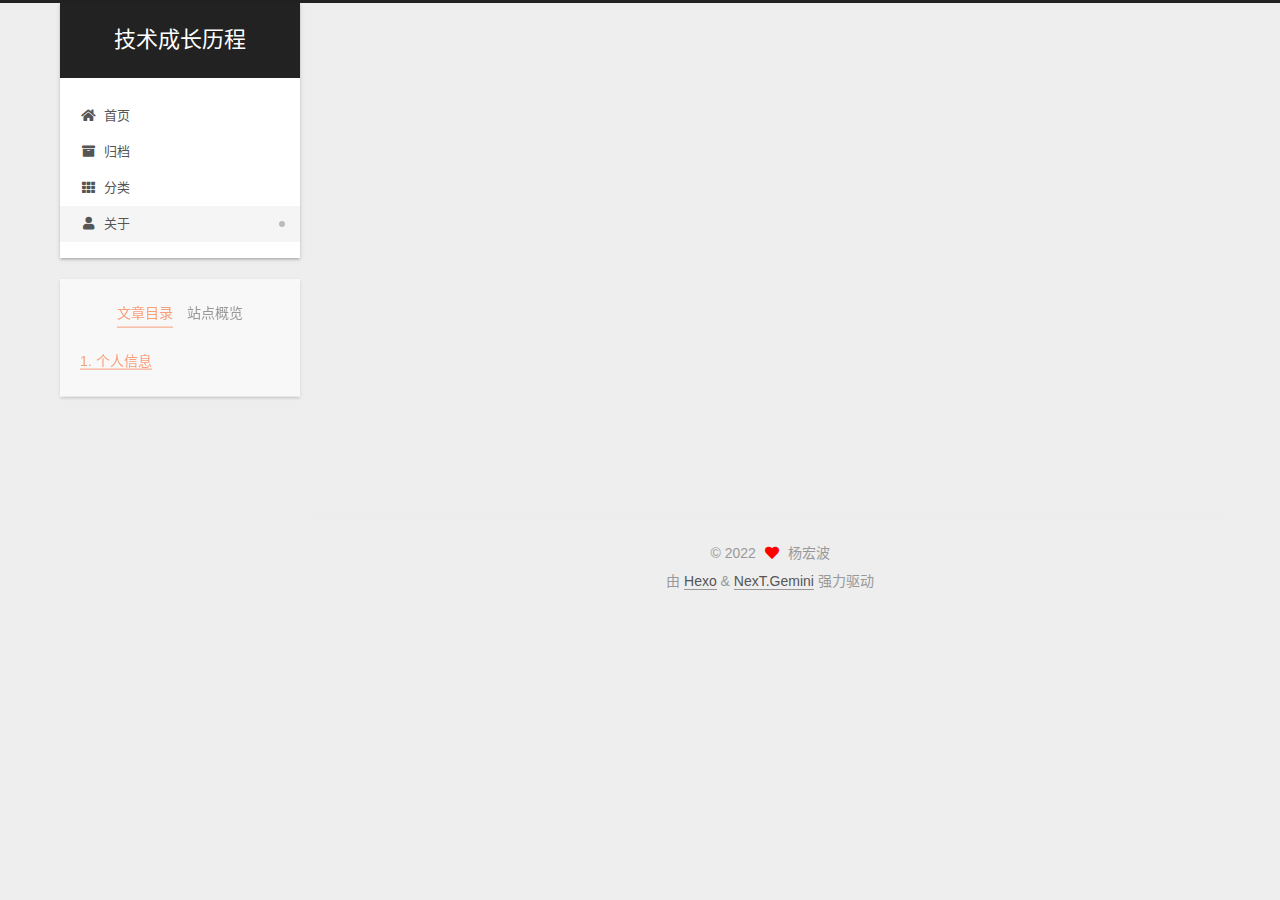
==== about/index.html @ 30bcf642 "Site updated: 2022-09-20 15:08:24" ====
<!DOCTYPE html>
<html lang="zh-CN">
<head>
  <meta charset="UTF-8">
<meta name="viewport" content="width=device-width, initial-scale=1, maximum-scale=2">
<meta name="theme-color" content="#222">
<meta name="generator" content="Hexo 6.3.0">
  <link rel="apple-touch-icon" sizes="180x180" href="/images/apple-touch-icon-next.png">
  <link rel="icon" type="image/png" sizes="32x32" href="/images/favicon-32x32-next.png">
  <link rel="icon" type="image/png" sizes="16x16" href="/images/favicon-16x16-next.png">
  <link rel="mask-icon" href="/images/logo.svg" color="#222">

<link rel="stylesheet" href="/css/main.css">


<link rel="stylesheet" href="/lib/font-awesome/css/all.min.css">

<script id="hexo-configurations">
    var NexT = window.NexT || {};
    var CONFIG = {"hostname":"example.com","root":"/","scheme":"Gemini","version":"7.8.0","exturl":false,"sidebar":{"position":"left","display":"post","padding":18,"offset":12,"onmobile":false},"copycode":{"enable":false,"show_result":false,"style":null},"back2top":{"enable":true,"sidebar":false,"scrollpercent":false},"bookmark":{"enable":false,"color":"#222","save":"auto"},"fancybox":false,"mediumzoom":false,"lazyload":false,"pangu":false,"comments":{"style":"tabs","active":null,"storage":true,"lazyload":false,"nav":null},"algolia":{"hits":{"per_page":10},"labels":{"input_placeholder":"Search for Posts","hits_empty":"We didn't find any results for the search: ${query}","hits_stats":"${hits} results found in ${time} ms"}},"localsearch":{"enable":false,"trigger":"auto","top_n_per_article":1,"unescape":false,"preload":false},"motion":{"enable":true,"async":false,"transition":{"post_block":"fadeIn","post_header":"slideDownIn","post_body":"slideDownIn","coll_header":"slideLeftIn","sidebar":"slideUpIn"}}};
  </script>

  <meta name="description" content="个人信息杨宏波（1992.06） 联系：13758160165（同微信） 教育经历  2011.9 - 2015.6 中原工学院 其他信息">
<meta property="og:type" content="website">
<meta property="og:title" content="About">
<meta property="og:url" content="http://example.com/about/index.html">
<meta property="og:site_name" content="技术成长历程">
<meta property="og:description" content="个人信息杨宏波（1992.06） 联系：13758160165（同微信） 教育经历  2011.9 - 2015.6 中原工学院 其他信息">
<meta property="og:locale" content="zh_CN">
<meta property="article:published_time" content="2022-09-19T12:37:22.000Z">
<meta property="article:modified_time" content="2022-09-20T06:52:25.326Z">
<meta property="article:author" content="杨宏波">
<meta name="twitter:card" content="summary">

<link rel="canonical" href="http://example.com/about/">


<script id="page-configurations">
  // https://hexo.io/docs/variables.html
  CONFIG.page = {
    sidebar: "",
    isHome : false,
    isPost : false,
    lang   : 'zh-CN'
  };
</script>

  <title>About | 技术成长历程
</title>
  






  <noscript>
  <style>
  .use-motion .brand,
  .use-motion .menu-item,
  .sidebar-inner,
  .use-motion .post-block,
  .use-motion .pagination,
  .use-motion .comments,
  .use-motion .post-header,
  .use-motion .post-body,
  .use-motion .collection-header { opacity: initial; }

  .use-motion .site-title,
  .use-motion .site-subtitle {
    opacity: initial;
    top: initial;
  }

  .use-motion .logo-line-before i { left: initial; }
  .use-motion .logo-line-after i { right: initial; }
  </style>
</noscript>

<link rel="alternate" href="/atom.xml" title="技术成长历程" type="application/atom+xml">
</head>

<body itemscope itemtype="http://schema.org/WebPage">
  <div class="container use-motion">
    <div class="headband"></div>

    <header class="header" itemscope itemtype="http://schema.org/WPHeader">
      <div class="header-inner"><div class="site-brand-container">
  <div class="site-nav-toggle">
    <div class="toggle" aria-label="切换导航栏">
      <span class="toggle-line toggle-line-first"></span>
      <span class="toggle-line toggle-line-middle"></span>
      <span class="toggle-line toggle-line-last"></span>
    </div>
  </div>

  <div class="site-meta">

    <a href="/" class="brand" rel="start">
      <span class="logo-line-before"><i></i></span>
      <h1 class="site-title">技术成长历程</h1>
      <span class="logo-line-after"><i></i></span>
    </a>
  </div>

  <div class="site-nav-right">
    <div class="toggle popup-trigger">
    </div>
  </div>
</div>




<nav class="site-nav">
  <ul id="menu" class="main-menu menu">
        <li class="menu-item menu-item-home">

    <a href="/" rel="section"><i class="fa fa-home fa-fw"></i>首页</a>

  </li>
        <li class="menu-item menu-item-archives">

    <a href="/archives/" rel="section"><i class="fa fa-archive fa-fw"></i>归档</a>

  </li>
        <li class="menu-item menu-item-categories">

    <a href="/categories/" rel="section"><i class="fa fa-th fa-fw"></i>分类</a>

  </li>
        <li class="menu-item menu-item-about">

    <a href="/about/" rel="section"><i class="fa fa-user fa-fw"></i>关于</a>

  </li>
  </ul>
</nav>




</div>
    </header>

    
  <div class="back-to-top">
    <i class="fa fa-arrow-up"></i>
    <span>0%</span>
  </div>


    <main class="main">
      <div class="main-inner">
        <div class="content-wrap">
          
  
  

          <div class="content page posts-expand">
            

    
    
    
    <div class="post-block" lang="zh-CN">
      <header class="post-header">

<h1 class="post-title" itemprop="name headline">About
</h1>

<div class="post-meta">
  

</div>

</header>

      
      
      
      <div class="post-body">
          <h4 id="个人信息"><a href="#个人信息" class="headerlink" title="个人信息"></a>个人信息</h4><p>杨宏波（1992.06）</p>
<p>联系：13758160165（同微信）</p>
<p>教育经历</p>
<ul>
<li><p>2011.9 - 2015.6 中原工学院</p>
<p>其他信息</p>
</li>
</ul>

      </div>
      
      
      
    </div>
    

    
    
    


          </div>
          

<script>
  window.addEventListener('tabs:register', () => {
    let { activeClass } = CONFIG.comments;
    if (CONFIG.comments.storage) {
      activeClass = localStorage.getItem('comments_active') || activeClass;
    }
    if (activeClass) {
      let activeTab = document.querySelector(`a[href="#comment-${activeClass}"]`);
      if (activeTab) {
        activeTab.click();
      }
    }
  });
  if (CONFIG.comments.storage) {
    window.addEventListener('tabs:click', event => {
      if (!event.target.matches('.tabs-comment .tab-content .tab-pane')) return;
      let commentClass = event.target.classList[1];
      localStorage.setItem('comments_active', commentClass);
    });
  }
</script>

        </div>
          
  
  <div class="toggle sidebar-toggle">
    <span class="toggle-line toggle-line-first"></span>
    <span class="toggle-line toggle-line-middle"></span>
    <span class="toggle-line toggle-line-last"></span>
  </div>

  <aside class="sidebar">
    <div class="sidebar-inner">

      <ul class="sidebar-nav motion-element">
        <li class="sidebar-nav-toc">
          文章目录
        </li>
        <li class="sidebar-nav-overview">
          站点概览
        </li>
      </ul>

      <!--noindex-->
      <div class="post-toc-wrap sidebar-panel">
          <div class="post-toc motion-element"><ol class="nav"><li class="nav-item nav-level-4"><a class="nav-link" href="#%E4%B8%AA%E4%BA%BA%E4%BF%A1%E6%81%AF"><span class="nav-number">1.</span> <span class="nav-text">个人信息</span></a></li></ol></div>
      </div>
      <!--/noindex-->

      <div class="site-overview-wrap sidebar-panel">
        <div class="site-author motion-element" itemprop="author" itemscope itemtype="http://schema.org/Person">
    <img class="site-author-image" itemprop="image" alt="杨宏波"
      src="/images/avatar.jpeg">
  <p class="site-author-name" itemprop="name">杨宏波</p>
  <div class="site-description" itemprop="description"></div>
</div>
<div class="site-state-wrap motion-element">
  <nav class="site-state">
      <div class="site-state-item site-state-posts">
          <a href="/archives/">
        
          <span class="site-state-item-count">2</span>
          <span class="site-state-item-name">日志</span>
        </a>
      </div>
      <div class="site-state-item site-state-categories">
            <a href="/categories/">
          
        <span class="site-state-item-count">2</span>
        <span class="site-state-item-name">分类</span></a>
      </div>
  </nav>
</div>



      </div>

    </div>
  </aside>
  <div id="sidebar-dimmer"></div>


      </div>
    </main>

    <footer class="footer">
      <div class="footer-inner">
        

        

<div class="copyright">
  
  &copy; 
  <span itemprop="copyrightYear">2022</span>
  <span class="with-love">
    <i class="fa fa-heart"></i>
  </span>
  <span class="author" itemprop="copyrightHolder">杨宏波</span>
</div>
  <div class="powered-by">由 <a href="https://hexo.io/" class="theme-link" rel="noopener" target="_blank">Hexo</a> & <a href="https://theme-next.org/" class="theme-link" rel="noopener" target="_blank">NexT.Gemini</a> 强力驱动
  </div>

        








      </div>
    </footer>
  </div>

  
  <script src="/lib/anime.min.js"></script>
  <script src="/lib/velocity/velocity.min.js"></script>
  <script src="/lib/velocity/velocity.ui.min.js"></script>

<script src="/js/utils.js"></script>

<script src="/js/motion.js"></script>


<script src="/js/schemes/pisces.js"></script>


<script src="/js/next-boot.js"></script>




  















  

  

</body>
</html>
---- css/main.css ----
:root {
  --body-bg-color: #eee;
  --content-bg-color: #fff;
  --card-bg-color: #f5f5f5;
  --text-color: #555;
  --blockquote-color: #666;
  --link-color: #555;
  --link-hover-color: #222;
  --brand-color: #fff;
  --brand-hover-color: #fff;
  --table-row-odd-bg-color: #f9f9f9;
  --table-row-hover-bg-color: #f5f5f5;
  --menu-item-bg-color: #f5f5f5;
  --btn-default-bg: #fff;
  --btn-default-color: #555;
  --btn-default-border-color: #555;
  --btn-default-hover-bg: #222;
  --btn-default-hover-color: #fff;
  --btn-default-hover-border-color: #222;
}
html {
  line-height: 1.15; /* 1 */
  -webkit-text-size-adjust: 100%; /* 2 */
}
body {
  margin: 0;
}
main {
  display: block;
}
h1 {
  font-size: 2em;
  margin: 0.67em 0;
}
hr {
  box-sizing: content-box; /* 1 */
  height: 0; /* 1 */
  overflow: visible; /* 2 */
}
pre {
  font-family: monospace, monospace; /* 1 */
  font-size: 1em; /* 2 */
}
a {
  background: transparent;
}
abbr[title] {
  border-bottom: none; /* 1 */
  text-decoration: underline; /* 2 */
  text-decoration: underline dotted; /* 2 */
}
b,
strong {
  font-weight: bolder;
}
code,
kbd,
samp {
  font-family: monospace, monospace; /* 1 */
  font-size: 1em; /* 2 */
}
small {
  font-size: 80%;
}
sub,
sup {
  font-size: 75%;
  line-height: 0;
  position: relative;
  vertical-align: baseline;
}
sub {
  bottom: -0.25em;
}
sup {
  top: -0.5em;
}
img {
  border-style: none;
}
button,
input,
optgroup,
select,
textarea {
  font-family: inherit; /* 1 */
  font-size: 100%; /* 1 */
  line-height: 1.15; /* 1 */
  margin: 0; /* 2 */
}
button,
input {
/* 1 */
  overflow: visible;
}
button,
select {
/* 1 */
  text-transform: none;
}
button,
[type='button'],
[type='reset'],
[type='submit'] {
  -webkit-appearance: button;
}
button::-moz-focus-inner,
[type='button']::-moz-focus-inner,
[type='reset']::-moz-focus-inner,
[type='submit']::-moz-focus-inner {
  border-style: none;
  padding: 0;
}
button:-moz-focusring,
[type='button']:-moz-focusring,
[type='reset']:-moz-focusring,
[type='submit']:-moz-focusring {
  outline: 1px dotted ButtonText;
}
fieldset {
  padding: 0.35em 0.75em 0.625em;
}
legend {
  box-sizing: border-box; /* 1 */
  color: inherit; /* 2 */
  display: table; /* 1 */
  max-width: 100%; /* 1 */
  padding: 0; /* 3 */
  white-space: normal; /* 1 */
}
progress {
  vertical-align: baseline;
}
textarea {
  overflow: auto;
}
[type='checkbox'],
[type='radio'] {
  box-sizing: border-box; /* 1 */
  padding: 0; /* 2 */
}
[type='number']::-webkit-inner-spin-button,
[type='number']::-webkit-outer-spin-button {
  height: auto;
}
[type='search'] {
  outline-offset: -2px; /* 2 */
  -webkit-appearance: textfield; /* 1 */
}
[type='search']::-webkit-search-decoration {
  -webkit-appearance: none;
}
::-webkit-file-upload-button {
  font: inherit; /* 2 */
  -webkit-appearance: button; /* 1 */
}
details {
  display: block;
}
summary {
  display: list-item;
}
template {
  display: none;
}
[hidden] {
  display: none;
}
::selection {
  background: #262a30;
  color: #eee;
}
html,
body {
  height: 100%;
}
body {
  background: var(--body-bg-color);
  color: var(--text-color);
  font-family: 'Lato', "PingFang SC", "Microsoft YaHei", sans-serif;
  font-size: 1em;
  line-height: 2;
}
@media (max-width: 991px) {
  body {
    padding-left: 0 !important;
    padding-right: 0 !important;
  }
}
h1,
h2,
h3,
h4,
h5,
h6 {
  font-family: 'Lato', "PingFang SC", "Microsoft YaHei", sans-serif;
  font-weight: bold;
  line-height: 1.5;
  margin: 20px 0 15px;
}
h1 {
  font-size: 1.5em;
}
h2 {
  font-size: 1.375em;
}
h3 {
  font-size: 1.25em;
}
h4 {
  font-size: 1.125em;
}
h5 {
  font-size: 1em;
}
h6 {
  font-size: 0.875em;
}
p {
  margin: 0 0 20px 0;
}
a,
span.exturl {
  border-bottom: 1px solid #999;
  color: var(--link-color);
  outline: 0;
  text-decoration: none;
  overflow-wrap: break-word;
  word-wrap: break-word;
  cursor: pointer;
}
a:hover,
span.exturl:hover {
  border-bottom-color: var(--link-hover-color);
  color: var(--link-hover-color);
}
iframe,
img,
video {
  display: block;
  margin-left: auto;
  margin-right: auto;
  max-width: 100%;
}
hr {
  background-image: repeating-linear-gradient(-45deg, #ddd, #ddd 4px, transparent 4px, transparent 8px);
  border: 0;
  height: 3px;
  margin: 40px 0;
}
blockquote {
  border-left: 4px solid #ddd;
  color: var(--blockquote-color);
  margin: 0;
  padding: 0 15px;
}
blockquote cite::before {
  content: '-';
  padding: 0 5px;
}
dt {
  font-weight: bold;
}
dd {
  margin: 0;
  padding: 0;
}
kbd {
  background-color: #f5f5f5;
  background-image: linear-gradient(#eee, #fff, #eee);
  border: 1px solid #ccc;
  border-radius: 0.2em;
  box-shadow: 0.1em 0.1em 0.2em rgba(0,0,0,0.1);
  color: #555;
  font-family: inherit;
  padding: 0.1em 0.3em;
  white-space: nowrap;
}
.table-container {
  overflow: auto;
}
table {
  border-collapse: collapse;
  border-spacing: 0;
  font-size: 0.875em;
  margin: 0 0 20px 0;
  width: 100%;
}
tbody tr:nth-of-type(odd) {
  background: var(--table-row-odd-bg-color);
}
tbody tr:hover {
  background: var(--table-row-hover-bg-color);
}
caption,
th,
td {
  font-weight: normal;
  padding: 8px;
  vertical-align: middle;
}
th,
td {
  border: 1px solid #ddd;
  border-bottom: 3px solid #ddd;
}
th {
  font-weight: 700;
  padding-bottom: 10px;
}
td {
  border-bottom-width: 1px;
}
.btn {
  background: var(--btn-default-bg);
  border: 2px solid var(--btn-default-border-color);
  border-radius: 2px;
  color: var(--btn-default-color);
  display: inline-block;
  font-size: 0.875em;
  line-height: 2;
  padding: 0 20px;
  text-decoration: none;
  transition-property: background-color;
  transition-delay: 0s;
  transition-duration: 0.2s;
  transition-timing-function: ease-in-out;
}
.btn:hover {
  background: var(--btn-default-hover-bg);
  border-color: var(--btn-default-hover-border-color);
  color: var(--btn-default-hover-color);
}
.btn + .btn {
  margin: 0 0 8px 8px;
}
.btn .fa-fw {
  text-align: left;
  width: 1.285714285714286em;
}
.toggle {
  line-height: 0;
}
.toggle .toggle-line {
  background: #fff;
  display: inline-block;
  height: 2px;
  left: 0;
  position: relative;
  top: 0;
  transition: all 0.4s;
  vertical-align: top;
  width: 100%;
}
.toggle .toggle-line:not(:first-child) {
  margin-top: 3px;
}
.toggle.toggle-arrow .toggle-line-first {
  left: 50%;
  top: 2px;
  transform: rotate(45deg);
  width: 50%;
}
.toggle.toggle-arrow .toggle-line-middle {
  left: 2px;
  width: 90%;
}
.toggle.toggle-arrow .toggle-line-last {
  left: 50%;
  top: -2px;
  transform: rotate(-45deg);
  width: 50%;
}
.toggle.toggle-close .toggle-line-first {
  transform: rotate(-45deg);
  top: 5px;
}
.toggle.toggle-close .toggle-line-middle {
  opacity: 0;
}
.toggle.toggle-close .toggle-line-last {
  transform: rotate(45deg);
  top: -5px;
}
.highlight,
pre {
  background: #f7f7f7;
  color: #4d4d4c;
  line-height: 1.6;
  margin: 0 auto 20px;
}
pre,
code {
  font-family: consolas, Menlo, monospace, "PingFang SC", "Microsoft YaHei";
}
code {
  background: #eee;
  border-radius: 3px;
  color: #555;
  padding: 2px 4px;
  overflow-wrap: break-word;
  word-wrap: break-word;
}
.highlight *::selection {
  background: #d6d6d6;
}
.highlight pre {
  border: 0;
  margin: 0;
  padding: 10px 0;
}
.highlight table {
  border: 0;
  margin: 0;
  width: auto;
}
.highlight td {
  border: 0;
  padding: 0;
}
.highlight figcaption {
  background: #eff2f3;
  color: #4d4d4c;
  display: flex;
  font-size: 0.875em;
  justify-content: space-between;
  line-height: 1.2;
  padding: 0.5em;
}
.highlight figcaption a {
  color: #4d4d4c;
}
.highlight figcaption a:hover {
  border-bottom-color: #4d4d4c;
}
.highlight .gutter {
  -moz-user-select: none;
  -ms-user-select: none;
  -webkit-user-select: none;
  user-select: none;
}
.highlight .gutter pre {
  background: #eff2f3;
  color: #869194;
  padding-left: 10px;
  padding-right: 10px;
  text-align: right;
}
.highlight .code pre {
  background: #f7f7f7;
  padding-left: 10px;
  width: 100%;
}
.gist table {
  width: auto;
}
.gist table td {
  border: 0;
}
pre {
  overflow: auto;
  padding: 10px;
}
pre code {
  background: none;
  color: #4d4d4c;
  font-size: 0.875em;
  padding: 0;
  text-shadow: none;
}
pre .deletion {
  background: #fdd;
}
pre .addition {
  background: #dfd;
}
pre .meta {
  color: #eab700;
  -moz-user-select: none;
  -ms-user-select: none;
  -webkit-user-select: none;
  user-select: none;
}
pre .comment {
  color: #8e908c;
}
pre .variable,
pre .attribute,
pre .tag,
pre .name,
pre .regexp,
pre .ruby .constant,
pre .xml .tag .title,
pre .xml .pi,
pre .xml .doctype,
pre .html .doctype,
pre .css .id,
pre .css .class,
pre .css .pseudo {
  color: #c82829;
}
pre .number,
pre .preprocessor,
pre .built_in,
pre .builtin-name,
pre .literal,
pre .params,
pre .constant,
pre .command {
  color: #f5871f;
}
pre .ruby .class .title,
pre .css .rules .attribute,
pre .string,
pre .symbol,
pre .value,
pre .inheritance,
pre .header,
pre .ruby .symbol,
pre .xml .cdata,
pre .special,
pre .formula {
  color: #718c00;
}
pre .title,
pre .css .hexcolor {
  color: #3e999f;
}
pre .function,
pre .python .decorator,
pre .python .title,
pre .ruby .function .title,
pre .ruby .title .keyword,
pre .perl .sub,
pre .javascript .title,
pre .coffeescript .title {
  color: #4271ae;
}
pre .keyword,
pre .javascript .function {
  color: #8959a8;
}
.blockquote-center {
  border-left: none;
  margin: 40px 0;
  padding: 0;
  position: relative;
  text-align: center;
}
.blockquote-center .fa {
  display: block;
  opacity: 0.6;
  position: absolute;
  width: 100%;
}
.blockquote-center .fa-quote-left {
  border-top: 1px solid #ccc;
  text-align: left;
  top: -20px;
}
.blockquote-center .fa-quote-right {
  border-bottom: 1px solid #ccc;
  text-align: right;
  bottom: -20px;
}
.blockquote-center p,
.blockquote-center div {
  text-align: center;
}
.post-body .group-picture img {
  margin: 0 auto;
  padding: 0 3px;
}
.group-picture-row {
  margin-bottom: 6px;
  overflow: hidden;
}
.group-picture-column {
  float: left;
  margin-bottom: 10px;
}
.post-body .label {
  color: #555;
  display: inline;
  padding: 0 2px;
}
.post-body .label.default {
  background: #f0f0f0;
}
.post-body .label.primary {
  background: #efe6f7;
}
.post-body .label.info {
  background: #e5f2f8;
}
.post-body .label.success {
  background: #e7f4e9;
}
.post-body .label.warning {
  background: #fcf6e1;
}
.post-body .label.danger {
  background: #fae8eb;
}
.post-body .tabs {
  margin-bottom: 20px;
}
.post-body .tabs,
.tabs-comment {
  display: block;
  padding-top: 10px;
  position: relative;
}
.post-body .tabs ul.nav-tabs,
.tabs-comment ul.nav-tabs {
  display: flex;
  flex-wrap: wrap;
  margin: 0;
  margin-bottom: -1px;
  padding: 0;
}
@media (max-width: 413px) {
  .post-body .tabs ul.nav-tabs,
  .tabs-comment ul.nav-tabs {
    display: block;
    margin-bottom: 5px;
  }
}
.post-body .tabs ul.nav-tabs li.tab,
.tabs-comment ul.nav-tabs li.tab {
  border-bottom: 1px solid #ddd;
  border-left: 1px solid transparent;
  border-right: 1px solid transparent;
  border-top: 3px solid transparent;
  flex-grow: 1;
  list-style-type: none;
  border-radius: 0 0 0 0;
}
@media (max-width: 413px) {
  .post-body .tabs ul.nav-tabs li.tab,
  .tabs-comment ul.nav-tabs li.tab {
    border-bottom: 1px solid transparent;
    border-left: 3px solid transparent;
    border-right: 1px solid transparent;
    border-top: 1px solid transparent;
  }
}
@media (max-width: 413px) {
  .post-body .tabs ul.nav-tabs li.tab,
  .tabs-comment ul.nav-tabs li.tab {
    border-radius: 0;
  }
}
.post-body .tabs ul.nav-tabs li.tab a,
.tabs-comment ul.nav-tabs li.tab a {
  border-bottom: initial;
  display: block;
  line-height: 1.8;
  outline: 0;
  padding: 0.25em 0.75em;
  text-align: center;
  transition-delay: 0s;
  transition-duration: 0.2s;
  transition-timing-function: ease-out;
}
.post-body .tabs ul.nav-tabs li.tab a i,
.tabs-comment ul.nav-tabs li.tab a i {
  width: 1.285714285714286em;
}
.post-body .tabs ul.nav-tabs li.tab.active,
.tabs-comment ul.nav-tabs li.tab.active {
  border-bottom: 1px solid transparent;
  border-left: 1px solid #ddd;
  border-right: 1px solid #ddd;
  border-top: 3px solid #fc6423;
}
@media (max-width: 413px) {
  .post-body .tabs ul.nav-tabs li.tab.active,
  .tabs-comment ul.nav-tabs li.tab.active {
    border-bottom: 1px solid #ddd;
    border-left: 3px solid #fc6423;
    border-right: 1px solid #ddd;
    border-top: 1px solid #ddd;
  }
}
.post-body .tabs ul.nav-tabs li.tab.active a,
.tabs-comment ul.nav-tabs li.tab.active a {
  color: var(--link-color);
  cursor: default;
}
.post-body .tabs .tab-content .tab-pane,
.tabs-comment .tab-content .tab-pane {
  border: 1px solid #ddd;
  border-top: 0;
  padding: 20px 20px 0 20px;
  border-radius: 0;
}
.post-body .tabs .tab-content .tab-pane:not(.active),
.tabs-comment .tab-content .tab-pane:not(.active) {
  display: none;
}
.post-body .tabs .tab-content .tab-pane.active,
.tabs-comment .tab-content .tab-pane.active {
  display: block;
}
.post-body .tabs .tab-content .tab-pane.active:nth-of-type(1),
.tabs-comment .tab-content .tab-pane.active:nth-of-type(1) {
  border-radius: 0 0 0 0;
}
@media (max-width: 413px) {
  .post-body .tabs .tab-content .tab-pane.active:nth-of-type(1),
  .tabs-comment .tab-content .tab-pane.active:nth-of-type(1) {
    border-radius: 0;
  }
}
.post-body .note {
  border-radius: 3px;
  margin-bottom: 20px;
  padding: 1em;
  position: relative;
  border: 1px solid #eee;
  border-left-width: 5px;
}
.post-body .note h2,
.post-body .note h3,
.post-body .note h4,
.post-body .note h5,
.post-body .note h6 {
  margin-top: 0;
  border-bottom: initial;
  margin-bottom: 0;
  padding-top: 0;
}
.post-body .note p:first-child,
.post-body .note ul:first-child,
.post-body .note ol:first-child,
.post-body .note table:first-child,
.post-body .note pre:first-child,
.post-body .note blockquote:first-child,
.post-body .note img:first-child {
  margin-top: 0;
}
.post-body .note p:last-child,
.post-body .note ul:last-child,
.post-body .note ol:last-child,
.post-body .note table:last-child,
.post-body .note pre:last-child,
.post-body .note blockquote:last-child,
.post-body .note img:last-child {
  margin-bottom: 0;
}
.post-body .note.default {
  border-left-color: #777;
}
.post-body .note.default h2,
.post-body .note.default h3,
.post-body .note.default h4,
.post-body .note.default h5,
.post-body .note.default h6 {
  color: #777;
}
.post-body .note.primary {
  border-left-color: #6f42c1;
}
.post-body .note.primary h2,
.post-body .note.primary h3,
.post-body .note.primary h4,
.post-body .note.primary h5,
.post-body .note.primary h6 {
  color: #6f42c1;
}
.post-body .note.info {
  border-left-color: #428bca;
}
.post-body .note.info h2,
.post-body .note.info h3,
.post-body .note.info h4,
.post-body .note.info h5,
.post-body .note.info h6 {
  color: #428bca;
}
.post-body .note.success {
  border-left-color: #5cb85c;
}
.post-body .note.success h2,
.post-body .note.success h3,
.post-body .note.success h4,
.post-body .note.success h5,
.post-body .note.success h6 {
  color: #5cb85c;
}
.post-body .note.warning {
  border-left-color: #f0ad4e;
}
.post-body .note.warning h2,
.post-body .note.warning h3,
.post-body .note.warning h4,
.post-body .note.warning h5,
.post-body .note.warning h6 {
  color: #f0ad4e;
}
.post-body .note.danger {
  border-left-color: #d9534f;
}
.post-body .note.danger h2,
.post-body .note.danger h3,
.post-body .note.danger h4,
.post-body .note.danger h5,
.post-body .note.danger h6 {
  color: #d9534f;
}
.pagination .prev,
.pagination .next,
.pagination .page-number,
.pagination .space {
  display: inline-block;
  margin: 0 10px;
  padding: 0 11px;
  position: relative;
  top: -1px;
}
@media (max-width: 767px) {
  .pagination .prev,
  .pagination .next,
  .pagination .page-number,
  .pagination .space {
    margin: 0 5px;
  }
}
.pagination {
  border-top: 1px solid #eee;
  margin: 120px 0 0;
  text-align: center;
}
.pagination .prev,
.pagination .next,
.pagination .page-number {
  border-bottom: 0;
  border-top: 1px solid #eee;
  transition-property: border-color;
  transition-delay: 0s;
  transition-duration: 0.2s;
  transition-timing-function: ease-in-out;
}
.pagination .prev:hover,
.pagination .next:hover,
.pagination .page-number:hover {
  border-top-color: #222;
}
.pagination .space {
  margin: 0;
  padding: 0;
}
.pagination .prev {
  margin-left: 0;
}
.pagination .next {
  margin-right: 0;
}
.pagination .page-number.current {
  background: #ccc;
  border-top-color: #ccc;
  color: #fff;
}
@media (max-width: 767px) {
  .pagination {
    border-top: none;
  }
  .pagination .prev,
  .pagination .next,
  .pagination .page-number {
    border-bottom: 1px solid #eee;
    border-top: 0;
    margin-bottom: 10px;
    padding: 0 10px;
  }
  .pagination .prev:hover,
  .pagination .next:hover,
  .pagination .page-number:hover {
    border-bottom-color: #222;
  }
}
.comments {
  margin-top: 60px;
  overflow: hidden;
}
.comment-button-group {
  display: flex;
  flex-wrap: wrap-reverse;
  justify-content: center;
  margin: 1em 0;
}
.comment-button-group .comment-button {
  margin: 0.1em 0.2em;
}
.comment-button-group .comment-button.active {
  background: var(--btn-default-hover-bg);
  border-color: var(--btn-default-hover-border-color);
  color: var(--btn-default-hover-color);
}
.comment-position {
  display: none;
}
.comment-position.active {
  display: block;
}
.tabs-comment {
  background: var(--content-bg-color);
  margin-top: 4em;
  padding-top: 0;
}
.tabs-comment .comments {
  border: 0;
  box-shadow: none;
  margin-top: 0;
  padding-top: 0;
}
.container {
  min-height: 100%;
  position: relative;
}
.main-inner {
  margin: 0 auto;
  width: calc(100% - 20px);
}
@media (min-width: 1200px) {
  .main-inner {
    width: 1160px;
  }
}
@media (min-width: 1600px) {
  .main-inner {
    width: 73%;
  }
}
@media (max-width: 767px) {
  .content-wrap {
    padding: 0 20px;
  }
}
.header {
  background: transparent;
}
.header-inner {
  margin: 0 auto;
  width: calc(100% - 20px);
}
@media (min-width: 1200px) {
  .header-inner {
    width: 1160px;
  }
}
@media (min-width: 1600px) {
  .header-inner {
    width: 73%;
  }
}
.site-brand-container {
  display: flex;
  flex-shrink: 0;
  padding: 0 10px;
}
.headband {
  background: #222;
  height: 3px;
}
.site-meta {
  flex-grow: 1;
  text-align: center;
}
@media (max-width: 767px) {
  .site-meta {
    text-align: center;
  }
}
.brand {
  border-bottom: none;
  color: var(--brand-color);
  display: inline-block;
  line-height: 1.375em;
  padding: 0 40px;
  position: relative;
}
.brand:hover {
  color: var(--brand-hover-color);
}
.site-title {
  font-family: 'Lato', "PingFang SC", "Microsoft YaHei", sans-serif;
  font-size: 1.375em;
  font-weight: normal;
  margin: 0;
}
.site-subtitle {
  color: #ddd;
  font-size: 0.8125em;
  margin: 10px 0;
}
.use-motion .brand {
  opacity: 0;
}
.use-motion .site-title,
.use-motion .site-subtitle,
.use-motion .custom-logo-image {
  opacity: 0;
  position: relative;
  top: -10px;
}
.site-nav-toggle,
.site-nav-right {
  display: none;
}
@media (max-width: 767px) {
  .site-nav-toggle,
  .site-nav-right {
    display: flex;
    flex-direction: column;
    justify-content: center;
  }
}
.site-nav-toggle .toggle,
.site-nav-right .toggle {
  color: var(--text-color);
  padding: 10px;
  width: 22px;
}
.site-nav-toggle .toggle .toggle-line,
.site-nav-right .toggle .toggle-line {
  background: var(--text-color);
  border-radius: 1px;
}
.site-nav {
  display: block;
}
@media (max-width: 767px) {
  .site-nav {
    clear: both;
    display: none;
  }
}
.site-nav.site-nav-on {
  display: block;
}
.menu {
  margin-top: 20px;
  padding-left: 0;
  text-align: center;
}
.menu-item {
  display: inline-block;
  list-style: none;
  margin: 0 10px;
}
@media (max-width: 767px) {
  .menu-item {
    display: block;
    margin-top: 10px;
  }
  .menu-item.menu-item-search {
    display: none;
  }
}
.menu-item a,
.menu-item span.exturl {
  border-bottom: 0;
  display: block;
  font-size: 0.8125em;
  transition-property: border-color;
  transition-delay: 0s;
  transition-duration: 0.2s;
  transition-timing-function: ease-in-out;
}
@media (hover: none) {
  .menu-item a:hover,
  .menu-item span.exturl:hover {
    border-bottom-color: transparent !important;
  }
}
.menu-item .fa,
.menu-item .fab,
.menu-item .far,
.menu-item .fas {
  margin-right: 8px;
}
.menu-item .badge {
  display: inline-block;
  font-weight: bold;
  line-height: 1;
  margin-left: 0.35em;
  margin-top: 0.35em;
  text-align: center;
  white-space: nowrap;
}
@media (max-width: 767px) {
  .menu-item .badge {
    float: right;
    margin-left: 0;
  }
}
.menu-item-active a,
.menu .menu-item a:hover,
.menu .menu-item span.exturl:hover {
  background: var(--menu-item-bg-color);
}
.use-motion .menu-item {
  opacity: 0;
}
.sidebar {
  background: #222;
  bottom: 0;
  box-shadow: inset 0 2px 6px #000;
  position: fixed;
  top: 0;
}
@media (max-width: 991px) {
  .sidebar {
    display: none;
  }
}
.sidebar-inner {
  color: #999;
  padding: 18px 10px;
  text-align: center;
}
.cc-license {
  margin-top: 10px;
  text-align: center;
}
.cc-license .cc-opacity {
  border-bottom: none;
  opacity: 0.7;
}
.cc-license .cc-opacity:hover {
  opacity: 0.9;
}
.cc-license img {
  display: inline-block;
}
.site-author-image {
  border: 1px solid #eee;
  display: block;
  margin: 0 auto;
  max-width: 120px;
  padding: 2px;
}
.site-author-name {
  color: var(--text-color);
  font-weight: 600;
  margin: 0;
  text-align: center;
}
.site-description {
  color: #999;
  font-size: 0.8125em;
  margin-top: 0;
  text-align: center;
}
.links-of-author {
  margin-top: 15px;
}
.links-of-author a,
.links-of-author span.exturl {
  border-bottom-color: #555;
  display: inline-block;
  font-size: 0.8125em;
  margin-bottom: 10px;
  margin-right: 10px;
  vertical-align: middle;
}
.links-of-author a::before,
.links-of-author span.exturl::before {
  background: #4e0eff;
  border-radius: 50%;
  content: ' ';
  display: inline-block;
  height: 4px;
  margin-right: 3px;
  vertical-align: middle;
  width: 4px;
}
.sidebar-button {
  margin-top: 15px;
}
.sidebar-button a {
  border: 1px solid #fc6423;
  border-radius: 4px;
  color: #fc6423;
  display: inline-block;
  padding: 0 15px;
}
.sidebar-button a .fa,
.sidebar-button a .fab,
.sidebar-button a .far,
.sidebar-button a .fas {
  margin-right: 5px;
}
.sidebar-button a:hover {
  background: #fc6423;
  border: 1px solid #fc6423;
  color: #fff;
}
.sidebar-button a:hover .fa,
.sidebar-button a:hover .fab,
.sidebar-button a:hover .far,
.sidebar-button a:hover .fas {
  color: #fff;
}
.links-of-blogroll {
  font-size: 0.8125em;
  margin-top: 10px;
}
.links-of-blogroll-title {
  font-size: 0.875em;
  font-weight: 600;
  margin-top: 0;
}
.links-of-blogroll-list {
  list-style: none;
  margin: 0;
  padding: 0;
}
#sidebar-dimmer {
  display: none;
}
@media (max-width: 767px) {
  #sidebar-dimmer {
    background: #000;
    display: block;
    height: 100%;
    left: 100%;
    opacity: 0;
    position: fixed;
    top: 0;
    width: 100%;
    z-index: 1100;
  }
  .sidebar-active + #sidebar-dimmer {
    opacity: 0.7;
    transform: translateX(-100%);
    transition: opacity 0.5s;
  }
}
.sidebar-nav {
  margin: 0;
  padding-bottom: 20px;
  padding-left: 0;
}
.sidebar-nav li {
  border-bottom: 1px solid transparent;
  color: var(--text-color);
  cursor: pointer;
  display: inline-block;
  font-size: 0.875em;
}
.sidebar-nav li.sidebar-nav-overview {
  margin-left: 10px;
}
.sidebar-nav li:hover {
  color: #fc6423;
}
.sidebar-nav .sidebar-nav-active {
  border-bottom-color: #fc6423;
  color: #fc6423;
}
.sidebar-nav .sidebar-nav-active:hover {
  color: #fc6423;
}
.sidebar-panel {
  display: none;
  overflow-x: hidden;
  overflow-y: auto;
}
.sidebar-panel-active {
  display: block;
}
.sidebar-toggle {
  background: #222;
  bottom: 45px;
  cursor: pointer;
  height: 14px;
  left: 30px;
  padding: 5px;
  position: fixed;
  width: 14px;
  z-index: 1300;
}
@media (max-width: 991px) {
  .sidebar-toggle {
    left: 20px;
    opacity: 0.8;
    display: none;
  }
}
.sidebar-toggle:hover .toggle-line {
  background: #fc6423;
}
.post-toc {
  font-size: 0.875em;
}
.post-toc ol {
  list-style: none;
  margin: 0;
  padding: 0 2px 5px 10px;
  text-align: left;
}
.post-toc ol > ol {
  padding-left: 0;
}
.post-toc ol a {
  transition-property: all;
  transition-delay: 0s;
  transition-duration: 0.2s;
  transition-timing-function: ease-in-out;
}
.post-toc .nav-item {
  line-height: 1.8;
  overflow: hidden;
  text-overflow: ellipsis;
  white-space: nowrap;
}
.post-toc .nav .nav-child {
  display: none;
}
.post-toc .nav .active > .nav-child {
  display: block;
}
.post-toc .nav .active-current > .nav-child {
  display: block;
}
.post-toc .nav .active-current > .nav-child > .nav-item {
  display: block;
}
.post-toc .nav .active > a {
  border-bottom-color: #fc6423;
  color: #fc6423;
}
.post-toc .nav .active-current > a {
  color: #fc6423;
}
.post-toc .nav .active-current > a:hover {
  color: #fc6423;
}
.site-state {
  display: flex;
  justify-content: center;
  line-height: 1.4;
  margin-top: 10px;
  overflow: hidden;
  text-align: center;
  white-space: nowrap;
}
.site-state-item {
  padding: 0 15px;
}
.site-state-item:not(:first-child) {
  border-left: 1px solid #eee;
}
.site-state-item a {
  border-bottom: none;
}
.site-state-item-count {
  display: block;
  font-size: 1em;
  font-weight: 600;
  text-align: center;
}
.site-state-item-name {
  color: #999;
  font-size: 0.8125em;
}
.footer {
  color: #999;
  font-size: 0.875em;
  padding: 20px 0;
}
.footer.footer-fixed {
  bottom: 0;
  left: 0;
  position: absolute;
  right: 0;
}
.footer-inner {
  box-sizing: border-box;
  margin: 0 auto;
  text-align: center;
  width: calc(100% - 20px);
}
@media (min-width: 1200px) {
  .footer-inner {
    width: 1160px;
  }
}
@media (min-width: 1600px) {
  .footer-inner {
    width: 73%;
  }
}
.languages {
  display: inline-block;
  font-size: 1.125em;
  position: relative;
}
.languages .lang-select-label span {
  margin: 0 0.5em;
}
.languages .lang-select {
  height: 100%;
  left: 0;
  opacity: 0;
  position: absolute;
  top: 0;
  width: 100%;
}
.with-love {
  color: #ff0000;
  display: inline-block;
  margin: 0 5px;
}
.powered-by,
.theme-info {
  display: inline-block;
}
@-moz-keyframes iconAnimate {
  0%, 100% {
    transform: scale(1);
  }
  10%, 30% {
    transform: scale(0.9);
  }
  20%, 40%, 60%, 80% {
    transform: scale(1.1);
  }
  50%, 70% {
    transform: scale(1.1);
  }
}
@-webkit-keyframes iconAnimate {
  0%, 100% {
    transform: scale(1);
  }
  10%, 30% {
    transform: scale(0.9);
  }
  20%, 40%, 60%, 80% {
    transform: scale(1.1);
  }
  50%, 70% {
    transform: scale(1.1);
  }
}
@-o-keyframes iconAnimate {
  0%, 100% {
    transform: scale(1);
  }
  10%, 30% {
    transform: scale(0.9);
  }
  20%, 40%, 60%, 80% {
    transform: scale(1.1);
  }
  50%, 70% {
    transform: scale(1.1);
  }
}
@keyframes iconAnimate {
  0%, 100% {
    transform: scale(1);
  }
  10%, 30% {
    transform: scale(0.9);
  }
  20%, 40%, 60%, 80% {
    transform: scale(1.1);
  }
  50%, 70% {
    transform: scale(1.1);
  }
}
.back-to-top {
  font-size: 12px;
  text-align: center;
  transition-delay: 0s;
  transition-duration: 0.2s;
  transition-timing-function: ease-in-out;
}
.back-to-top {
  background: #222;
  bottom: -100px;
  box-sizing: border-box;
  color: #fff;
  cursor: pointer;
  left: 30px;
  opacity: 0.6;
  padding: 0 6px;
  position: fixed;
  transition-property: bottom;
  z-index: 1300;
  width: 24px;
}
.back-to-top span {
  display: none;
}
.back-to-top:hover {
  color: #fc6423;
}
.back-to-top.back-to-top-on {
  bottom: 30px;
}
@media (max-width: 991px) {
  .back-to-top {
    left: 20px;
    opacity: 0.8;
  }
}
.post-body {
  font-family: 'Lato', "PingFang SC", "Microsoft YaHei", sans-serif;
  overflow-wrap: break-word;
  word-wrap: break-word;
}
@media (min-width: 1200px) {
  .post-body {
    font-size: 1.125em;
  }
}
.post-body .exturl .fa {
  font-size: 0.875em;
  margin-left: 4px;
}
.post-body .image-caption,
.post-body .figure .caption {
  color: #999;
  font-size: 0.875em;
  font-weight: bold;
  line-height: 1;
  margin: -20px auto 15px;
  text-align: center;
}
.post-sticky-flag {
  display: inline-block;
  transform: rotate(30deg);
}
.post-button {
  margin-top: 40px;
  text-align: center;
}
.use-motion .post-block,
.use-motion .pagination,
.use-motion .comments {
  opacity: 0;
}
.use-motion .post-header {
  opacity: 0;
}
.use-motion .post-body {
  opacity: 0;
}
.use-motion .collection-header {
  opacity: 0;
}
.posts-collapse {
  margin-left: 35px;
  position: relative;
}
@media (max-width: 767px) {
  .posts-collapse {
    margin-left: 0px;
    margin-right: 0px;
  }
}
.posts-collapse .collection-title {
  font-size: 1.125em;
  position: relative;
}
.posts-collapse .collection-title::before {
  background: #999;
  border: 1px solid #fff;
  border-radius: 50%;
  content: ' ';
  height: 10px;
  left: 0;
  margin-left: -6px;
  margin-top: -4px;
  position: absolute;
  top: 50%;
  width: 10px;
}
.posts-collapse .collection-year {
  font-size: 1.5em;
  font-weight: bold;
  margin: 60px 0;
  position: relative;
}
.posts-collapse .collection-year::before {
  background: #bbb;
  border-radius: 50%;
  content: ' ';
  height: 8px;
  left: 0;
  margin-left: -4px;
  margin-top: -4px;
  position: absolute;
  top: 50%;
  width: 8px;
}
.posts-collapse .collection-header {
  display: block;
  margin: 0 0 0 20px;
}
.posts-collapse .collection-header small {
  color: #bbb;
  margin-left: 5px;
}
.posts-collapse .post-header {
  border-bottom: 1px dashed #ccc;
  margin: 30px 0;
  padding-left: 15px;
  position: relative;
  transition-property: border;
  transition-delay: 0s;
  transition-duration: 0.2s;
  transition-timing-function: ease-in-out;
}
.posts-collapse .post-header::before {
  background: #bbb;
  border: 1px solid #fff;
  border-radius: 50%;
  content: ' ';
  height: 6px;
  left: 0;
  margin-left: -4px;
  position: absolute;
  top: 0.75em;
  transition-property: background;
  width: 6px;
  transition-delay: 0s;
  transition-duration: 0.2s;
  transition-timing-function: ease-in-out;
}
.posts-collapse .post-header:hover {
  border-bottom-color: #666;
}
.posts-collapse .post-header:hover::before {
  background: #222;
}
.posts-collapse .post-meta {
  display: inline;
  font-size: 0.75em;
  margin-right: 10px;
}
.posts-collapse .post-title {
  display: inline;
}
.posts-collapse .post-title a,
.posts-collapse .post-title span.exturl {
  border-bottom: none;
  color: var(--link-color);
}
.posts-collapse .post-title .fa-external-link-alt {
  font-size: 0.875em;
  margin-left: 5px;
}
.posts-collapse::before {
  background: #f5f5f5;
  content: ' ';
  height: 100%;
  left: 0;
  margin-left: -2px;
  position: absolute;
  top: 1.25em;
  width: 4px;
}
.post-eof {
  background: #ccc;
  height: 1px;
  margin: 80px auto 60px;
  text-align: center;
  width: 8%;
}
.post-block:last-of-type .post-eof {
  display: none;
}
.content {
  padding-top: 40px;
}
@media (min-width: 992px) {
  .post-body {
    text-align: justify;
  }
}
@media (max-width: 991px) {
  .post-body {
    text-align: justify;
  }
}
.post-body h1,
.post-body h2,
.post-body h3,
.post-body h4,
.post-body h5,
.post-body h6 {
  padding-top: 10px;
}
.post-body h1 .header-anchor,
.post-body h2 .header-anchor,
.post-body h3 .header-anchor,
.post-body h4 .header-anchor,
.post-body h5 .header-anchor,
.post-body h6 .header-anchor {
  border-bottom-style: none;
  color: #ccc;
  float: right;
  margin-left: 10px;
  visibility: hidden;
}
.post-body h1 .header-anchor:hover,
.post-body h2 .header-anchor:hover,
.post-body h3 .header-anchor:hover,
.post-body h4 .header-anchor:hover,
.post-body h5 .header-anchor:hover,
.post-body h6 .header-anchor:hover {
  color: inherit;
}
.post-body h1:hover .header-anchor,
.post-body h2:hover .header-anchor,
.post-body h3:hover .header-anchor,
.post-body h4:hover .header-anchor,
.post-body h5:hover .header-anchor,
.post-body h6:hover .header-anchor {
  visibility: visible;
}
.post-body iframe,
.post-body img,
.post-body video {
  margin-bottom: 20px;
}
.post-body .video-container {
  height: 0;
  margin-bottom: 20px;
  overflow: hidden;
  padding-top: 75%;
  position: relative;
  width: 100%;
}
.post-body .video-container iframe,
.post-body .video-container object,
.post-body .video-container embed {
  height: 100%;
  left: 0;
  margin: 0;
  position: absolute;
  top: 0;
  width: 100%;
}
.post-gallery {
  align-items: center;
  display: grid;
  grid-gap: 10px;
  grid-template-columns: 1fr 1fr 1fr;
  margin-bottom: 20px;
}
@media (max-width: 767px) {
  .post-gallery {
    grid-template-columns: 1fr 1fr;
  }
}
.post-gallery a {
  border: 0;
}
.post-gallery img {
  margin: 0;
}
.posts-expand .post-header {
  font-size: 1.125em;
}
.posts-expand .post-title {
  font-size: 1.5em;
  font-weight: normal;
  margin: initial;
  text-align: center;
  overflow-wrap: break-word;
  word-wrap: break-word;
}
.posts-expand .post-title-link {
  border-bottom: none;
  color: var(--link-color);
  display: inline-block;
  position: relative;
  vertical-align: top;
}
.posts-expand .post-title-link::before {
  background: var(--link-color);
  bottom: 0;
  content: '';
  height: 2px;
  left: 0;
  position: absolute;
  transform: scaleX(0);
  visibility: hidden;
  width: 100%;
  transition-delay: 0s;
  transition-duration: 0.2s;
  transition-timing-function: ease-in-out;
}
.posts-expand .post-title-link:hover::before {
  transform: scaleX(1);
  visibility: visible;
}
.posts-expand .post-title-link .fa-external-link-alt {
  font-size: 0.875em;
  margin-left: 5px;
}
.posts-expand .post-meta {
  color: #999;
  font-family: 'Lato', "PingFang SC", "Microsoft YaHei", sans-serif;
  font-size: 0.75em;
  margin: 3px 0 60px 0;
  text-align: center;
}
.posts-expand .post-meta .post-description {
  font-size: 0.875em;
  margin-top: 2px;
}
.posts-expand .post-meta time {
  border-bottom: 1px dashed #999;
  cursor: pointer;
}
.post-meta .post-meta-item + .post-meta-item::before {
  content: '|';
  margin: 0 0.5em;
}
.post-meta-divider {
  margin: 0 0.5em;
}
.post-meta-item-icon {
  margin-right: 3px;
}
@media (max-width: 991px) {
  .post-meta-item-icon {
    display: inline-block;
  }
}
@media (max-width: 991px) {
  .post-meta-item-text {
    display: none;
  }
}
.post-nav {
  border-top: 1px solid #eee;
  display: flex;
  justify-content: space-between;
  margin-top: 15px;
  padding: 10px 5px 0;
}
.post-nav-item {
  flex: 1;
}
.post-nav-item a {
  border-bottom: none;
  display: block;
  font-size: 0.875em;
  line-height: 1.6;
  position: relative;
}
.post-nav-item a:active {
  top: 2px;
}
.post-nav-item .fa {
  font-size: 0.75em;
}
.post-nav-item:first-child {
  margin-right: 15px;
}
.post-nav-item:first-child .fa {
  margin-right: 5px;
}
.post-nav-item:last-child {
  margin-left: 15px;
  text-align: right;
}
.post-nav-item:last-child .fa {
  margin-left: 5px;
}
.rtl.post-body p,
.rtl.post-body a,
.rtl.post-body h1,
.rtl.post-body h2,
.rtl.post-body h3,
.rtl.post-body h4,
.rtl.post-body h5,
.rtl.post-body h6,
.rtl.post-body li,
.rtl.post-body ul,
.rtl.post-body ol {
  direction: rtl;
  font-family: UKIJ Ekran;
}
.rtl.post-title {
  font-family: UKIJ Ekran;
}
.post-tags {
  margin-top: 40px;
  text-align: center;
}
.post-tags a {
  display: inline-block;
  font-size: 0.8125em;
}
.post-tags a:not(:last-child) {
  margin-right: 10px;
}
.post-widgets {
  border-top: 1px solid #eee;
  margin-top: 15px;
  text-align: center;
}
.wp_rating {
  height: 20px;
  line-height: 20px;
  margin-top: 10px;
  padding-top: 6px;
  text-align: center;
}
.social-like {
  display: flex;
  font-size: 0.875em;
  justify-content: center;
  text-align: center;
}
.reward-container {
  margin: 20px auto;
  padding: 10px 0;
  text-align: center;
  width: 90%;
}
.reward-container button {
  background: transparent;
  border: 1px solid #fc6423;
  border-radius: 0;
  color: #fc6423;
  cursor: pointer;
  line-height: 2;
  outline: 0;
  padding: 0 15px;
  vertical-align: text-top;
}
.reward-container button:hover {
  background: #fc6423;
  border: 1px solid transparent;
  color: #fa9366;
}
#qr {
  padding-top: 20px;
}
#qr a {
  border: 0;
}
#qr img {
  display: inline-block;
  margin: 0.8em 2em 0 2em;
  max-width: 100%;
  width: 180px;
}
#qr p {
  text-align: center;
}
.category-all-page .category-all-title {
  text-align: center;
}
.category-all-page .category-all {
  margin-top: 20px;
}
.category-all-page .category-list {
  list-style: none;
  margin: 0;
  padding: 0;
}
.category-all-page .category-list-item {
  margin: 5px 10px;
}
.category-all-page .category-list-count {
  color: #bbb;
}
.category-all-page .category-list-count::before {
  content: ' (';
  display: inline;
}
.category-all-page .category-list-count::after {
  content: ') ';
  display: inline;
}
.category-all-page .category-list-child {
  padding-left: 10px;
}
.event-list {
  padding: 0;
}
.event-list hr {
  background: #222;
  margin: 20px 0 45px 0;
}
.event-list hr::after {
  background: #222;
  color: #fff;
  content: 'NOW';
  display: inline-block;
  font-weight: bold;
  padding: 0 5px;
  text-align: right;
}
.event-list .event {
  background: #222;
  margin: 20px 0;
  min-height: 40px;
  padding: 15px 0 15px 10px;
}
.event-list .event .event-summary {
  color: #fff;
  margin: 0;
  padding-bottom: 3px;
}
.event-list .event .event-summary::before {
  animation: dot-flash 1s alternate infinite ease-in-out;
  color: #fff;
  content: '\f111';
  display: inline-block;
  font-size: 10px;
  margin-right: 25px;
  vertical-align: middle;
  font-family: 'Font Awesome 5 Free';
  font-weight: 900;
}
.event-list .event .event-relative-time {
  color: #bbb;
  display: inline-block;
  font-size: 12px;
  font-weight: normal;
  padding-left: 12px;
}
.event-list .event .event-details {
  color: #fff;
  display: block;
  line-height: 18px;
  margin-left: 56px;
  padding-bottom: 6px;
  padding-top: 3px;
  text-indent: -24px;
}
.event-list .event .event-details::before {
  color: #fff;
  display: inline-block;
  margin-right: 9px;
  text-align: center;
  text-indent: 0;
  width: 14px;
  font-family: 'Font Awesome 5 Free';
  font-weight: 900;
}
.event-list .event .event-details.event-location::before {
  content: '\f041';
}
.event-list .event .event-details.event-duration::before {
  content: '\f017';
}
.event-list .event-past {
  background: #f5f5f5;
}
.event-list .event-past .event-summary,
.event-list .event-past .event-details {
  color: #bbb;
  opacity: 0.9;
}
.event-list .event-past .event-summary::before,
.event-list .event-past .event-details::before {
  animation: none;
  color: #bbb;
}
@-moz-keyframes dot-flash {
  from {
    opacity: 1;
    transform: scale(1);
  }
  to {
    opacity: 0;
    transform: scale(0.8);
  }
}
@-webkit-keyframes dot-flash {
  from {
    opacity: 1;
    transform: scale(1);
  }
  to {
    opacity: 0;
    transform: scale(0.8);
  }
}
@-o-keyframes dot-flash {
  from {
    opacity: 1;
    transform: scale(1);
  }
  to {
    opacity: 0;
    transform: scale(0.8);
  }
}
@keyframes dot-flash {
  from {
    opacity: 1;
    transform: scale(1);
  }
  to {
    opacity: 0;
    transform: scale(0.8);
  }
}
ul.breadcrumb {
  font-size: 0.75em;
  list-style: none;
  margin: 1em 0;
  padding: 0 2em;
  text-align: center;
}
ul.breadcrumb li {
  display: inline;
}
ul.breadcrumb li + li::before {
  content: '/\00a0';
  font-weight: normal;
  padding: 0.5em;
}
ul.breadcrumb li + li:last-child {
  font-weight: bold;
}
.tag-cloud {
  text-align: center;
}
.tag-cloud a {
  display: inline-block;
  margin: 10px;
}
.tag-cloud a:hover {
  color: var(--link-hover-color) !important;
}
.header {
  margin: 0 auto;
  position: relative;
  width: calc(100% - 20px);
}
@media (min-width: 1200px) {
  .header {
    width: 1160px;
  }
}
@media (min-width: 1600px) {
  .header {
    width: 73%;
  }
}
@media (max-width: 991px) {
  .header {
    width: auto;
  }
}
.header-inner {
  background: var(--content-bg-color);
  border-radius: initial;
  box-shadow: 0 2px 2px 0 rgba(0,0,0,0.12), 0 3px 1px -2px rgba(0,0,0,0.06), 0 1px 5px 0 rgba(0,0,0,0.12);
  overflow: hidden;
  padding: 0;
  position: absolute;
  top: 0;
  width: 240px;
}
@media (min-width: 1200px) {
  .header-inner {
    width: 240px;
  }
}
@media (max-width: 991px) {
  .header-inner {
    border-radius: initial;
    position: relative;
    width: auto;
  }
}
.main-inner {
  align-items: flex-start;
  display: flex;
  justify-content: space-between;
  flex-direction: row-reverse;
}
@media (max-width: 991px) {
  .main-inner {
    width: auto;
  }
}
.content-wrap {
  background: var(--content-bg-color);
  border-radius: initial;
  box-shadow: 0 2px 2px 0 rgba(0,0,0,0.12), 0 3px 1px -2px rgba(0,0,0,0.06), 0 1px 5px 0 rgba(0,0,0,0.12);
  box-sizing: border-box;
  padding: 40px;
  width: calc(100% - 252px);
}
@media (max-width: 991px) {
  .content-wrap {
    border-radius: initial;
    padding: 20px;
    width: 100%;
  }
}
.footer-inner {
  padding-left: 260px;
}
.back-to-top {
  left: auto;
  right: 30px;
}
@media (max-width: 991px) {
  .back-to-top {
    right: 20px;
  }
}
@media (max-width: 991px) {
  .footer-inner {
    padding-left: 0;
    padding-right: 0;
    width: auto;
  }
}
.site-brand-container {
  background: #222;
}
@media (max-width: 991px) {
  .site-brand-container {
    box-shadow: 0 0 16px rgba(0,0,0,0.5);
  }
}
.site-meta {
  padding: 20px 0;
}
.brand {
  padding: 0;
}
.site-subtitle {
  margin: 10px 10px 0;
}
.custom-logo-image {
  margin-top: 20px;
}
@media (max-width: 991px) {
  .custom-logo-image {
    display: none;
  }
}
@media (min-width: 768px) and (max-width: 991px) {
  .site-nav-toggle,
  .site-nav-right {
    display: flex;
    flex-direction: column;
    justify-content: center;
  }
}
.site-nav-toggle .toggle,
.site-nav-right .toggle {
  color: #fff;
}
.site-nav-toggle .toggle .toggle-line,
.site-nav-right .toggle .toggle-line {
  background: #fff;
}
@media (min-width: 768px) and (max-width: 991px) {
  .site-nav {
    display: none;
  }
}
.menu .menu-item {
  display: block;
  margin: 0;
}
.menu .menu-item a,
.menu .menu-item span.exturl {
  padding: 5px 20px;
  position: relative;
  text-align: left;
  transition-property: background-color;
}
@media (max-width: 991px) {
  .menu .menu-item.menu-item-search {
    display: none;
  }
}
.menu .menu-item .badge {
  background: #ccc;
  border-radius: 10px;
  color: #fff;
  float: right;
  padding: 2px 5px;
  text-shadow: 1px 1px 0 rgba(0,0,0,0.1);
  vertical-align: middle;
}
.main-menu .menu-item-active a::after {
  background: #bbb;
  border-radius: 50%;
  content: ' ';
  height: 6px;
  margin-top: -3px;
  position: absolute;
  right: 15px;
  top: 50%;
  width: 6px;
}
.sub-menu {
  background: var(--content-bg-color);
  border-bottom: 1px solid #ddd;
  margin: 0;
  padding: 6px 0;
}
.sub-menu .menu-item {
  display: inline-block;
}
.sub-menu .menu-item a,
.sub-menu .menu-item span.exturl {
  background: transparent;
  margin: 5px 10px;
  padding: initial;
}
.sub-menu .menu-item a:hover,
.sub-menu .menu-item span.exturl:hover {
  background: transparent;
  color: #fc6423;
}
.sub-menu .menu-item-active a {
  border-bottom-color: #fc6423;
  color: #fc6423;
}
.sub-menu .menu-item-active a:hover {
  border-bottom-color: #fc6423;
}
.sidebar {
  background: var(--body-bg-color);
  box-shadow: none;
  margin-top: 100%;
  position: static;
  width: 240px;
}
@media (max-width: 991px) {
  .sidebar {
    display: none;
  }
}
.sidebar-toggle {
  display: none;
}
.sidebar-inner {
  background: var(--content-bg-color);
  border-radius: initial;
  box-shadow: 0 2px 2px 0 rgba(0,0,0,0.12), 0 3px 1px -2px rgba(0,0,0,0.06), 0 1px 5px 0 rgba(0,0,0,0.12), 0 -1px 0.5px 0 rgba(0,0,0,0.09);
  box-sizing: border-box;
  color: var(--text-color);
  width: 240px;
  opacity: 0;
}
.sidebar-inner.affix {
  position: fixed;
  top: 12px;
}
.sidebar-inner.affix-bottom {
  position: absolute;
}
.site-state-item {
  padding: 0 10px;
}
.sidebar-button {
  border-bottom: 1px dotted #ccc;
  border-top: 1px dotted #ccc;
  margin-top: 10px;
  text-align: center;
}
.sidebar-button a {
  border: 0;
  color: #fc6423;
  display: block;
}
.sidebar-button a:hover {
  background: none;
  border: 0;
  color: #e34603;
}
.sidebar-button a:hover .fa,
.sidebar-button a:hover .fab,
.sidebar-button a:hover .far,
.sidebar-button a:hover .fas {
  color: #e34603;
}
.links-of-author {
  display: flex;
  flex-wrap: wrap;
  margin-top: 10px;
  justify-content: center;
}
.links-of-author-item {
  margin: 5px 0 0;
  width: 50%;
}
.links-of-author-item a,
.links-of-author-item span.exturl {
  box-sizing: border-box;
  display: inline-block;
  margin-bottom: 0;
  margin-right: 0;
  max-width: 216px;
  overflow: hidden;
  padding: 0 5px;
  text-overflow: ellipsis;
  white-space: nowrap;
}
.links-of-author-item a,
.links-of-author-item span.exturl {
  border-bottom: none;
  display: block;
  text-decoration: none;
}
.links-of-author-item a::before,
.links-of-author-item span.exturl::before {
  display: none;
}
.links-of-author-item a:hover,
.links-of-author-item span.exturl:hover {
  background: var(--body-bg-color);
  border-radius: 4px;
}
.links-of-author-item .fa,
.links-of-author-item .fab,
.links-of-author-item .far,
.links-of-author-item .fas {
  margin-right: 2px;
}
.links-of-blogroll-item {
  padding: 0;
}
.content-wrap {
  background: initial;
  box-shadow: initial;
  padding: initial;
}
.post-block {
  background: var(--content-bg-color);
  border-radius: initial;
  box-shadow: 0 2px 2px 0 rgba(0,0,0,0.12), 0 3px 1px -2px rgba(0,0,0,0.06), 0 1px 5px 0 rgba(0,0,0,0.12);
  padding: 40px;
}
.post-block + .post-block {
  border-radius: initial;
  box-shadow: 0 2px 2px 0 rgba(0,0,0,0.12), 0 3px 1px -2px rgba(0,0,0,0.06), 0 1px 5px 0 rgba(0,0,0,0.12), 0 -1px 0.5px 0 rgba(0,0,0,0.09);
  margin-top: 12px;
}
.comments {
  background: var(--content-bg-color);
  border-radius: initial;
  box-shadow: 0 2px 2px 0 rgba(0,0,0,0.12), 0 3px 1px -2px rgba(0,0,0,0.06), 0 1px 5px 0 rgba(0,0,0,0.12), 0 -1px 0.5px 0 rgba(0,0,0,0.09);
  margin-top: 12px;
  padding: 40px;
}
.tabs-comment {
  margin-top: 1em;
}
.content {
  padding-top: initial;
}
.post-eof {
  display: none;
}
.pagination {
  background: var(--content-bg-color);
  border-radius: initial;
  border-top: initial;
  box-shadow: 0 2px 2px 0 rgba(0,0,0,0.12), 0 3px 1px -2px rgba(0,0,0,0.06), 0 1px 5px 0 rgba(0,0,0,0.12), 0 -1px 0.5px 0 rgba(0,0,0,0.09);
  margin: 12px 0 0;
  padding: 10px 0 10px;
}
.pagination .prev,
.pagination .next,
.pagination .page-number {
  margin-bottom: initial;
  top: initial;
}
.main {
  padding-bottom: initial;
}
.footer {
  bottom: auto;
}
.sub-menu {
  border-bottom: initial;
  box-shadow: 0 2px 2px 0 rgba(0,0,0,0.12), 0 3px 1px -2px rgba(0,0,0,0.06), 0 1px 5px 0 rgba(0,0,0,0.12);
}
.sub-menu + .content .post-block {
  box-shadow: 0 2px 2px 0 rgba(0,0,0,0.12), 0 3px 1px -2px rgba(0,0,0,0.06), 0 1px 5px 0 rgba(0,0,0,0.12), 0 -1px 0.5px 0 rgba(0,0,0,0.09);
  margin-top: 12px;
}
@media (min-width: 768px) and (max-width: 991px) {
  .sub-menu + .content .post-block {
    margin-top: 10px;
  }
}
@media (max-width: 767px) {
  .sub-menu + .content .post-block {
    margin-top: 8px;
  }
}
.post-body h1,
.post-body h2 {
  border-bottom: 1px solid #eee;
}
.post-body h3 {
  border-bottom: 1px dotted #eee;
}
@media (min-width: 768px) and (max-width: 991px) {
  .content-wrap {
    padding: 10px;
  }
  .posts-expand .post-button {
    margin-top: 20px;
  }
  .post-block {
    border-radius: initial;
    box-shadow: 0 2px 2px 0 rgba(0,0,0,0.12), 0 3px 1px -2px rgba(0,0,0,0.06), 0 1px 5px 0 rgba(0,0,0,0.12), 0 -1px 0.5px 0 rgba(0,0,0,0.09);
    padding: 20px;
  }
  .post-block + .post-block {
    margin-top: 10px;
  }
  .comments {
    margin-top: 10px;
    padding: 10px 20px;
  }
  .pagination {
    margin: 10px 0 0;
  }
}
@media (max-width: 767px) {
  .content-wrap {
    padding: 8px;
  }
  .posts-expand .post-button {
    margin: 12px 0;
  }
  .post-block {
    border-radius: initial;
    box-shadow: 0 2px 2px 0 rgba(0,0,0,0.12), 0 3px 1px -2px rgba(0,0,0,0.06), 0 1px 5px 0 rgba(0,0,0,0.12), 0 -1px 0.5px 0 rgba(0,0,0,0.09);
    min-height: auto;
    padding: 12px;
  }
  .post-block + .post-block {
    margin-top: 8px;
  }
  .comments {
    margin-top: 8px;
    padding: 10px 12px;
  }
  .pagination {
    margin: 8px 0 0;
  }
}
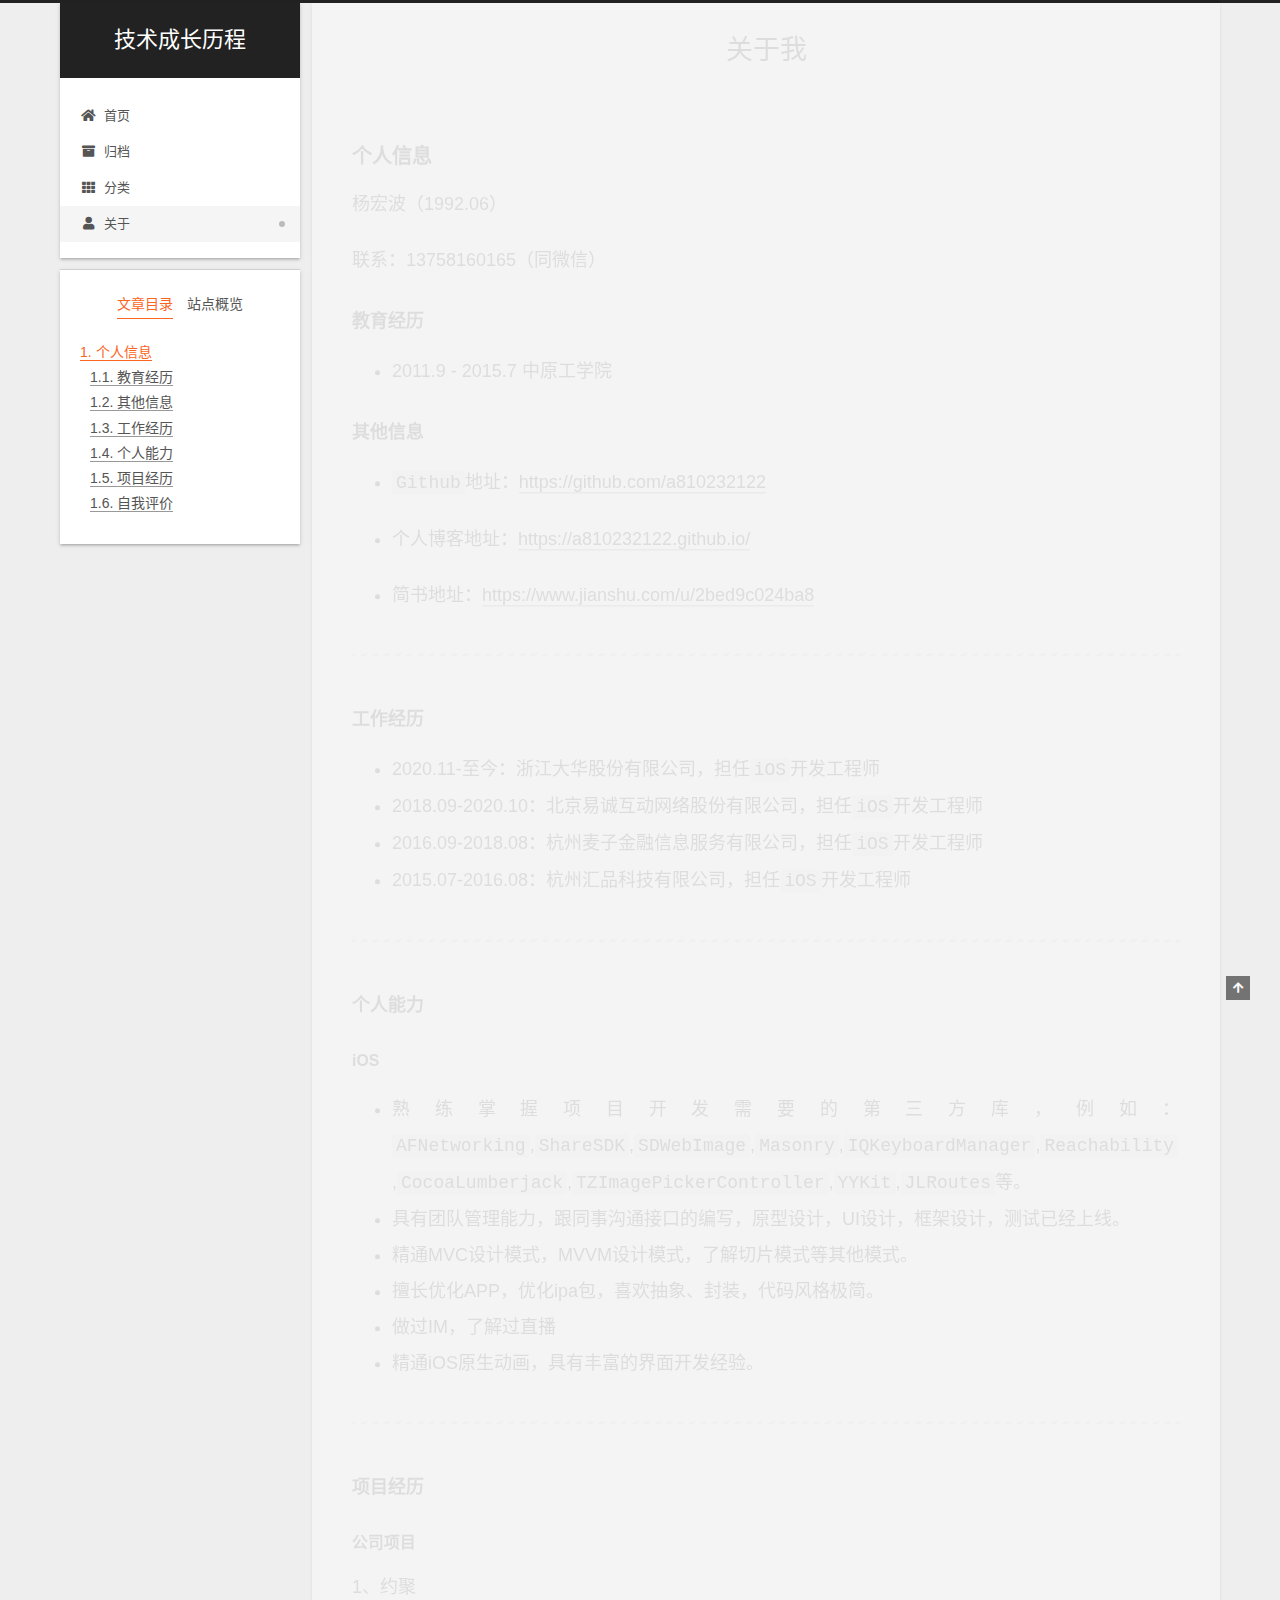
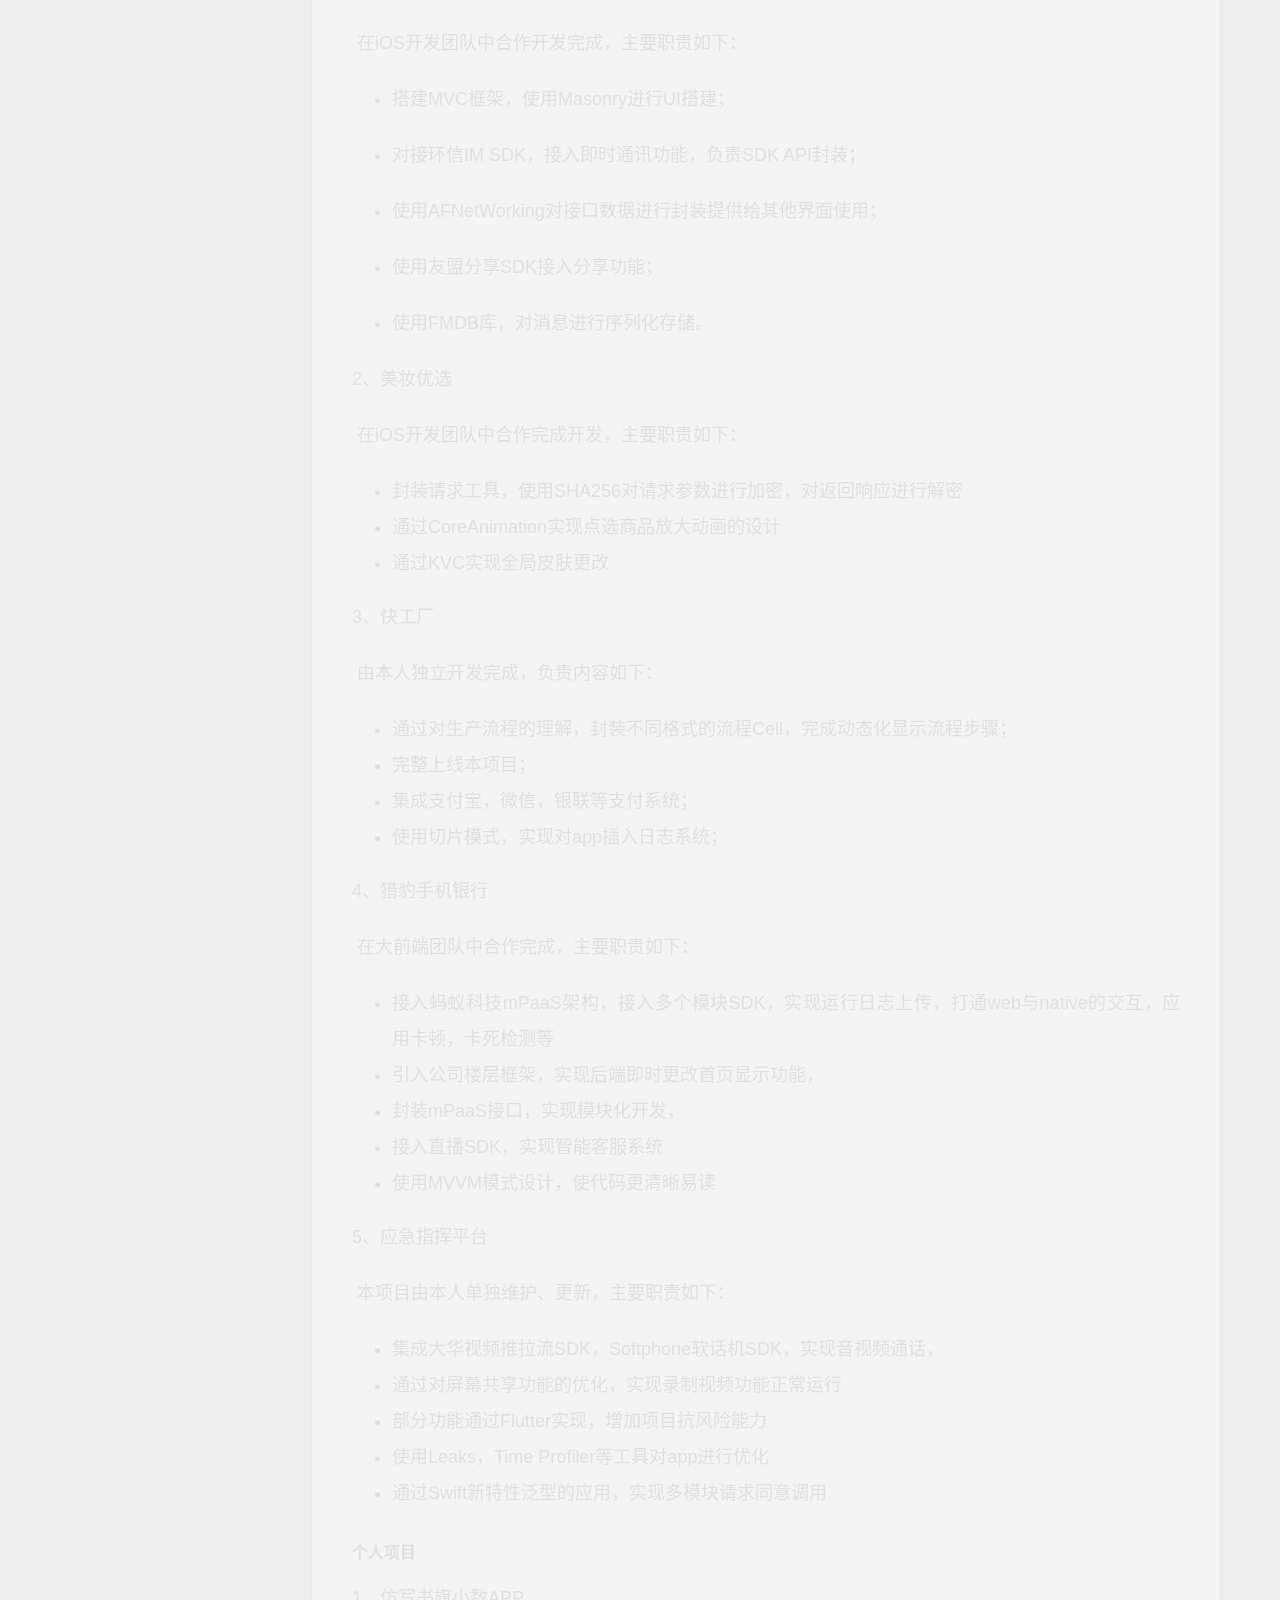
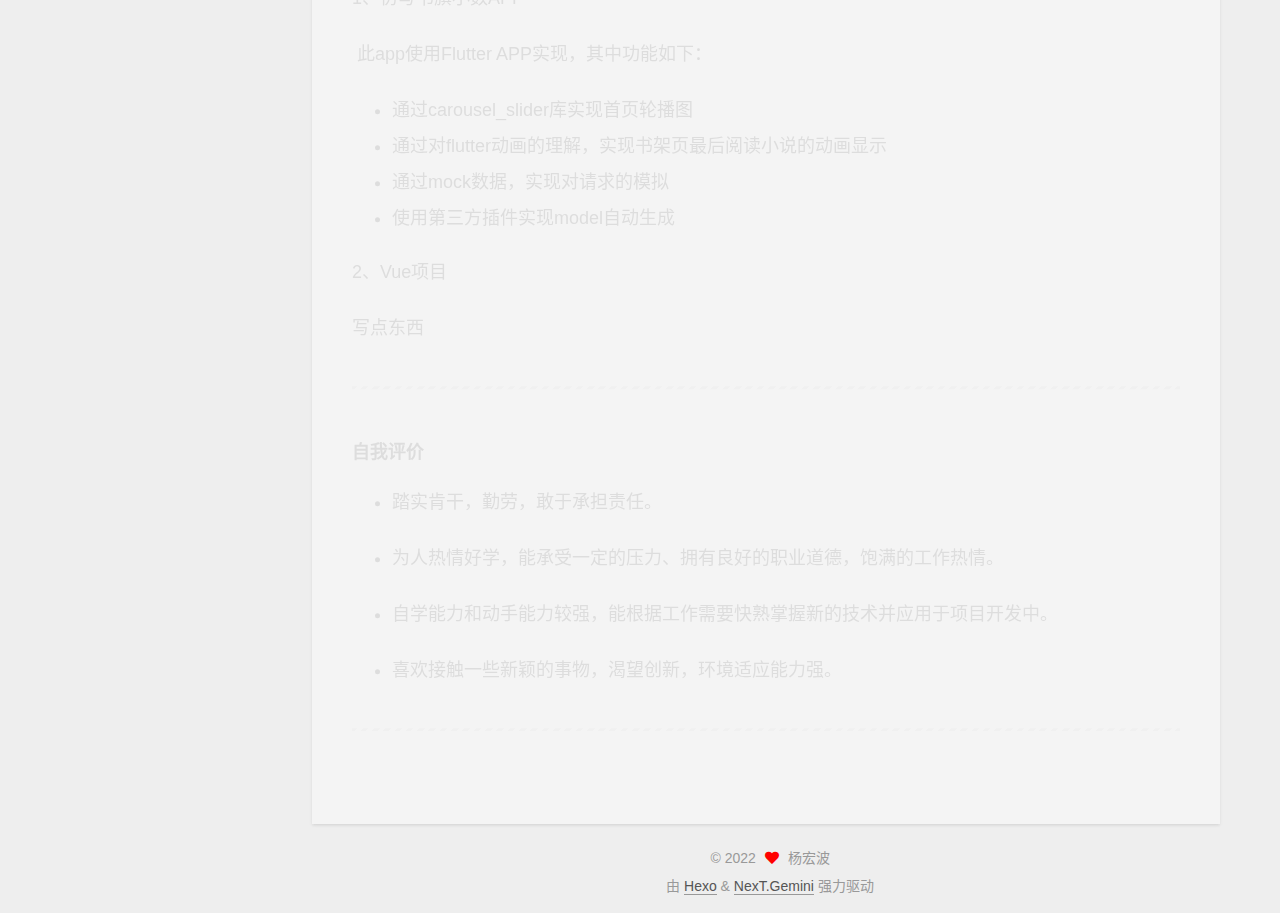
==== commit 7917fde3: "Site updated: 2022-09-23 10:13:04" ====
--- a/about/index.html
+++ b/about/index.html
@@ -20,15 +20,15 @@
     var CONFIG = {"hostname":"example.com","root":"/","scheme":"Gemini","version":"7.8.0","exturl":false,"sidebar":{"position":"left","display":"post","padding":18,"offset":12,"onmobile":false},"copycode":{"enable":false,"show_result":false,"style":null},"back2top":{"enable":true,"sidebar":false,"scrollpercent":false},"bookmark":{"enable":false,"color":"#222","save":"auto"},"fancybox":false,"mediumzoom":false,"lazyload":false,"pangu":false,"comments":{"style":"tabs","active":null,"storage":true,"lazyload":false,"nav":null},"algolia":{"hits":{"per_page":10},"labels":{"input_placeholder":"Search for Posts","hits_empty":"We didn't find any results for the search: ${query}","hits_stats":"${hits} results found in ${time} ms"}},"localsearch":{"enable":false,"trigger":"auto","top_n_per_article":1,"unescape":false,"preload":false},"motion":{"enable":true,"async":false,"transition":{"post_block":"fadeIn","post_header":"slideDownIn","post_body":"slideDownIn","coll_header":"slideLeftIn","sidebar":"slideUpIn"}}};
   </script>
 
-  <meta name="description" content="个人信息杨宏波（1992.06） 联系：13758160165（同微信） 教育经历  2011.9 - 2015.6 中原工学院 其他信息">
+  <meta name="description" content="个人信息杨宏波（1992.06） 联系：13758160165（同微信） 教育经历 2011.9 - 2015.7 中原工学院  其他信息 Github地址：https:&#x2F;&#x2F;github.com&#x2F;a810232122  个人博客地址：https:&#x2F;&#x2F;a810232122.github.io&#x2F;  简书地址：https:&#x2F;&#x2F;www.jianshu.com&#x2F;u&#x2F;2bed9c024ba8    工作经历">
 <meta property="og:type" content="website">
-<meta property="og:title" content="About">
+<meta property="og:title" content="关于我">
 <meta property="og:url" content="http://example.com/about/index.html">
 <meta property="og:site_name" content="技术成长历程">
-<meta property="og:description" content="个人信息杨宏波（1992.06） 联系：13758160165（同微信） 教育经历  2011.9 - 2015.6 中原工学院 其他信息">
+<meta property="og:description" content="个人信息杨宏波（1992.06） 联系：13758160165（同微信） 教育经历 2011.9 - 2015.7 中原工学院  其他信息 Github地址：https:&#x2F;&#x2F;github.com&#x2F;a810232122  个人博客地址：https:&#x2F;&#x2F;a810232122.github.io&#x2F;  简书地址：https:&#x2F;&#x2F;www.jianshu.com&#x2F;u&#x2F;2bed9c024ba8    工作经历">
 <meta property="og:locale" content="zh_CN">
 <meta property="article:published_time" content="2022-09-19T12:37:22.000Z">
-<meta property="article:modified_time" content="2022-09-20T06:52:25.326Z">
+<meta property="article:modified_time" content="2022-09-23T02:12:04.888Z">
 <meta property="article:author" content="杨宏波">
 <meta name="twitter:card" content="summary">
 
@@ -45,7 +45,7 @@
   };
 </script>
 
-  <title>About | 技术成长历程
+  <title>关于我 | 技术成长历程
 </title>
   
 
@@ -166,7 +166,7 @@
     <div class="post-block" lang="zh-CN">
       <header class="post-header">
 
-<h1 class="post-title" itemprop="name headline">About
+<h1 class="post-title" itemprop="name headline">关于我
 </h1>
 
 <div class="post-meta">
@@ -182,12 +182,103 @@
       <div class="post-body">
           <h4 id="个人信息"><a href="#个人信息" class="headerlink" title="个人信息"></a>个人信息</h4><p>杨宏波（1992.06）</p>
 <p>联系：13758160165（同微信）</p>
-<p>教育经历</p>
-<ul>
-<li><p>2011.9 - 2015.6 中原工学院</p>
-<p>其他信息</p>
-</li>
-</ul>
+<h5 id="教育经历"><a href="#教育经历" class="headerlink" title="教育经历"></a>教育经历</h5><ul>
+<li>2011.9 - 2015.7 中原工学院</li>
+</ul>
+<h5 id="其他信息"><a href="#其他信息" class="headerlink" title="其他信息"></a>其他信息</h5><ul>
+<li><p><code>Github</code>地址：<a target="_blank" rel="noopener" href="https://github.com/a810232122">https://github.com/a810232122</a></p>
+</li>
+<li><p>个人博客地址：<a target="_blank" rel="noopener" href="https://a810232122.github.io/">https://a810232122.github.io/</a></p>
+</li>
+<li><p>简书地址：<a target="_blank" rel="noopener" href="https://www.jianshu.com/u/2bed9c024ba8">https://www.jianshu.com/u/2bed9c024ba8</a></p>
+</li>
+</ul>
+<hr>
+<h5 id="工作经历"><a href="#工作经历" class="headerlink" title="工作经历"></a>工作经历</h5><ul>
+<li>2020.11-至今：浙江大华股份有限公司，担任<code>iOS</code>开发工程师</li>
+<li>2018.09-2020.10：北京易诚互动网络股份有限公司，担任<code>iOS</code>开发工程师</li>
+<li>2016.09-2018.08：杭州麦子金融信息服务有限公司，担任<code>iOS</code>开发工程师</li>
+<li>2015.07-2016.08：杭州汇品科技有限公司，担任<code>iOS</code>开发工程师</li>
+</ul>
+<hr>
+<h5 id="个人能力"><a href="#个人能力" class="headerlink" title="个人能力"></a>个人能力</h5><h6 id="iOS"><a href="#iOS" class="headerlink" title="iOS"></a>iOS</h6><ul>
+<li>熟练掌握项目开发需要的第三方库，例如：<code>AFNetworking</code>,<code>ShareSDK</code>,<code>SDWebImage</code>,<code>Masonry</code>,<code>IQKeyboardManager</code>,<code>Reachability</code>,<code>CocoaLumberjack</code>,<code>TZImagePickerController</code>,<code>YYKit</code>,<code>JLRoutes</code>等。</li>
+<li>具有团队管理能力，跟同事沟通接口的编写，原型设计，UI设计，框架设计，测试已经上线。</li>
+<li>精通MVC设计模式，MVVM设计模式，了解切片模式等其他模式。</li>
+<li>擅长优化APP，优化ipa包，喜欢抽象、封装，代码风格极简。</li>
+<li>做过IM，了解过直播</li>
+<li>精通iOS原生动画，具有丰富的界面开发经验。</li>
+</ul>
+<hr>
+<h5 id="项目经历"><a href="#项目经历" class="headerlink" title="项目经历"></a>项目经历</h5><h6 id="公司项目"><a href="#公司项目" class="headerlink" title="公司项目"></a>公司项目</h6><p>1、约聚</p>
+<p>​		在iOS开发团队中合作开发完成，主要职责如下：</p>
+<ul>
+<li><p>搭建MVC框架，使用Masonry进行UI搭建；</p>
+</li>
+<li><p>对接环信IM SDK，接入即时通讯功能，负责SDK API封装；</p>
+</li>
+<li><p>使用AFNetWorking对接口数据进行封装提供给其他界面使用；</p>
+</li>
+<li><p>使用友盟分享SDK接入分享功能；</p>
+</li>
+<li><p>使用FMDB库，对消息进行序列化存储。</p>
+</li>
+</ul>
+<p>2、美妆优选</p>
+<p>​		在iOS开发团队中合作完成开发，主要职责如下：</p>
+<ul>
+<li>封装请求工具，使用SHA256对请求参数进行加密，对返回响应进行解密</li>
+<li>通过CoreAnimation实现点选商品放大动画的设计</li>
+<li>通过KVC实现全局皮肤更改</li>
+</ul>
+<p>3、快工厂</p>
+<p>​		由本人独立开发完成，负责内容如下：</p>
+<ul>
+<li>通过对生产流程的理解，封装不同格式的流程Cell，完成动态化显示流程步骤；</li>
+<li>完整上线本项目；</li>
+<li>集成支付宝，微信，银联等支付系统；</li>
+<li>使用切片模式，实现对app插入日志系统；</li>
+</ul>
+<p>4、猎豹手机银行</p>
+<p>​		在大前端团队中合作完成，主要职责如下：</p>
+<ul>
+<li>接入蚂蚁科技mPaaS架构，接入多个模块SDK，实现运行日志上传，打通web与native的交互，应用卡顿，卡死检测等</li>
+<li>引入公司楼层框架，实现后端即时更改首页显示功能，</li>
+<li>封装mPaaS接口，实现模块化开发，</li>
+<li>接入直播SDK，实现智能客服系统</li>
+<li>使用MVVM模式设计，使代码更清晰易读</li>
+</ul>
+<p>5、应急指挥平台</p>
+<p>​		本项目由本人单独维护、更新，主要职责如下：</p>
+<ul>
+<li>集成大华视频推拉流SDK，Softphone软话机SDK，实现音视频通话，</li>
+<li>通过对屏幕共享功能的优化，实现录制视频功能正常运行</li>
+<li>部分功能通过Flutter实现，增加项目抗风险能力</li>
+<li>使用Leaks，Time Profiler等工具对app进行优化</li>
+<li>通过Swift新特性泛型的应用，实现多模块请求同意调用</li>
+</ul>
+<h6 id="个人项目"><a href="#个人项目" class="headerlink" title="个人项目"></a>个人项目</h6><p>1、仿写书旗小数APP</p>
+<p>​		此app使用Flutter APP实现，其中功能如下：</p>
+<ul>
+<li>通过carousel_slider库实现首页轮播图</li>
+<li>通过对flutter动画的理解，实现书架页最后阅读小说的动画显示</li>
+<li>通过mock数据，实现对请求的模拟</li>
+<li>使用第三方插件实现model自动生成</li>
+</ul>
+<p>2、Vue项目</p>
+<p>写点东西</p>
+<hr>
+<h5 id="自我评价"><a href="#自我评价" class="headerlink" title="自我评价"></a>自我评价</h5><ul>
+<li><p>踏实肯干，勤劳，敢于承担责任。</p>
+</li>
+<li><p>为人热情好学，能承受一定的压力、拥有良好的职业道德，饱满的工作热情。</p>
+</li>
+<li><p>自学能力和动手能力较强，能根据工作需要快熟掌握新的技术并应用于项目开发中。</p>
+</li>
+<li><p>喜欢接触一些新颖的事物，渴望创新，环境适应能力强。</p>
+</li>
+</ul>
+<hr>
 
       </div>
       
@@ -249,7 +340,7 @@
 
       <!--noindex-->
       <div class="post-toc-wrap sidebar-panel">
-          <div class="post-toc motion-element"><ol class="nav"><li class="nav-item nav-level-4"><a class="nav-link" href="#%E4%B8%AA%E4%BA%BA%E4%BF%A1%E6%81%AF"><span class="nav-number">1.</span> <span class="nav-text">个人信息</span></a></li></ol></div>
+          <div class="post-toc motion-element"><ol class="nav"><li class="nav-item nav-level-4"><a class="nav-link" href="#%E4%B8%AA%E4%BA%BA%E4%BF%A1%E6%81%AF"><span class="nav-number">1.</span> <span class="nav-text">个人信息</span></a><ol class="nav-child"><li class="nav-item nav-level-5"><a class="nav-link" href="#%E6%95%99%E8%82%B2%E7%BB%8F%E5%8E%86"><span class="nav-number">1.1.</span> <span class="nav-text">教育经历</span></a></li><li class="nav-item nav-level-5"><a class="nav-link" href="#%E5%85%B6%E4%BB%96%E4%BF%A1%E6%81%AF"><span class="nav-number">1.2.</span> <span class="nav-text">其他信息</span></a></li><li class="nav-item nav-level-5"><a class="nav-link" href="#%E5%B7%A5%E4%BD%9C%E7%BB%8F%E5%8E%86"><span class="nav-number">1.3.</span> <span class="nav-text">工作经历</span></a></li><li class="nav-item nav-level-5"><a class="nav-link" href="#%E4%B8%AA%E4%BA%BA%E8%83%BD%E5%8A%9B"><span class="nav-number">1.4.</span> <span class="nav-text">个人能力</span></a><ol class="nav-child"><li class="nav-item nav-level-6"><a class="nav-link" href="#iOS"><span class="nav-number">1.4.1.</span> <span class="nav-text">iOS</span></a></li></ol></li><li class="nav-item nav-level-5"><a class="nav-link" href="#%E9%A1%B9%E7%9B%AE%E7%BB%8F%E5%8E%86"><span class="nav-number">1.5.</span> <span class="nav-text">项目经历</span></a><ol class="nav-child"><li class="nav-item nav-level-6"><a class="nav-link" href="#%E5%85%AC%E5%8F%B8%E9%A1%B9%E7%9B%AE"><span class="nav-number">1.5.1.</span> <span class="nav-text">公司项目</span></a></li><li class="nav-item nav-level-6"><a class="nav-link" href="#%E4%B8%AA%E4%BA%BA%E9%A1%B9%E7%9B%AE"><span class="nav-number">1.5.2.</span> <span class="nav-text">个人项目</span></a></li></ol></li><li class="nav-item nav-level-5"><a class="nav-link" href="#%E8%87%AA%E6%88%91%E8%AF%84%E4%BB%B7"><span class="nav-number">1.6.</span> <span class="nav-text">自我评价</span></a></li></ol></li></ol></div>
       </div>
       <!--/noindex-->
 
--- a/css/main.css
+++ b/css/main.css
@@ -1168,7 +1168,7 @@
 }
 .links-of-author a::before,
 .links-of-author span.exturl::before {
-  background: #4e0eff;
+  background: #63c8b1;
   border-radius: 50%;
   content: ' ';
   display: inline-block;
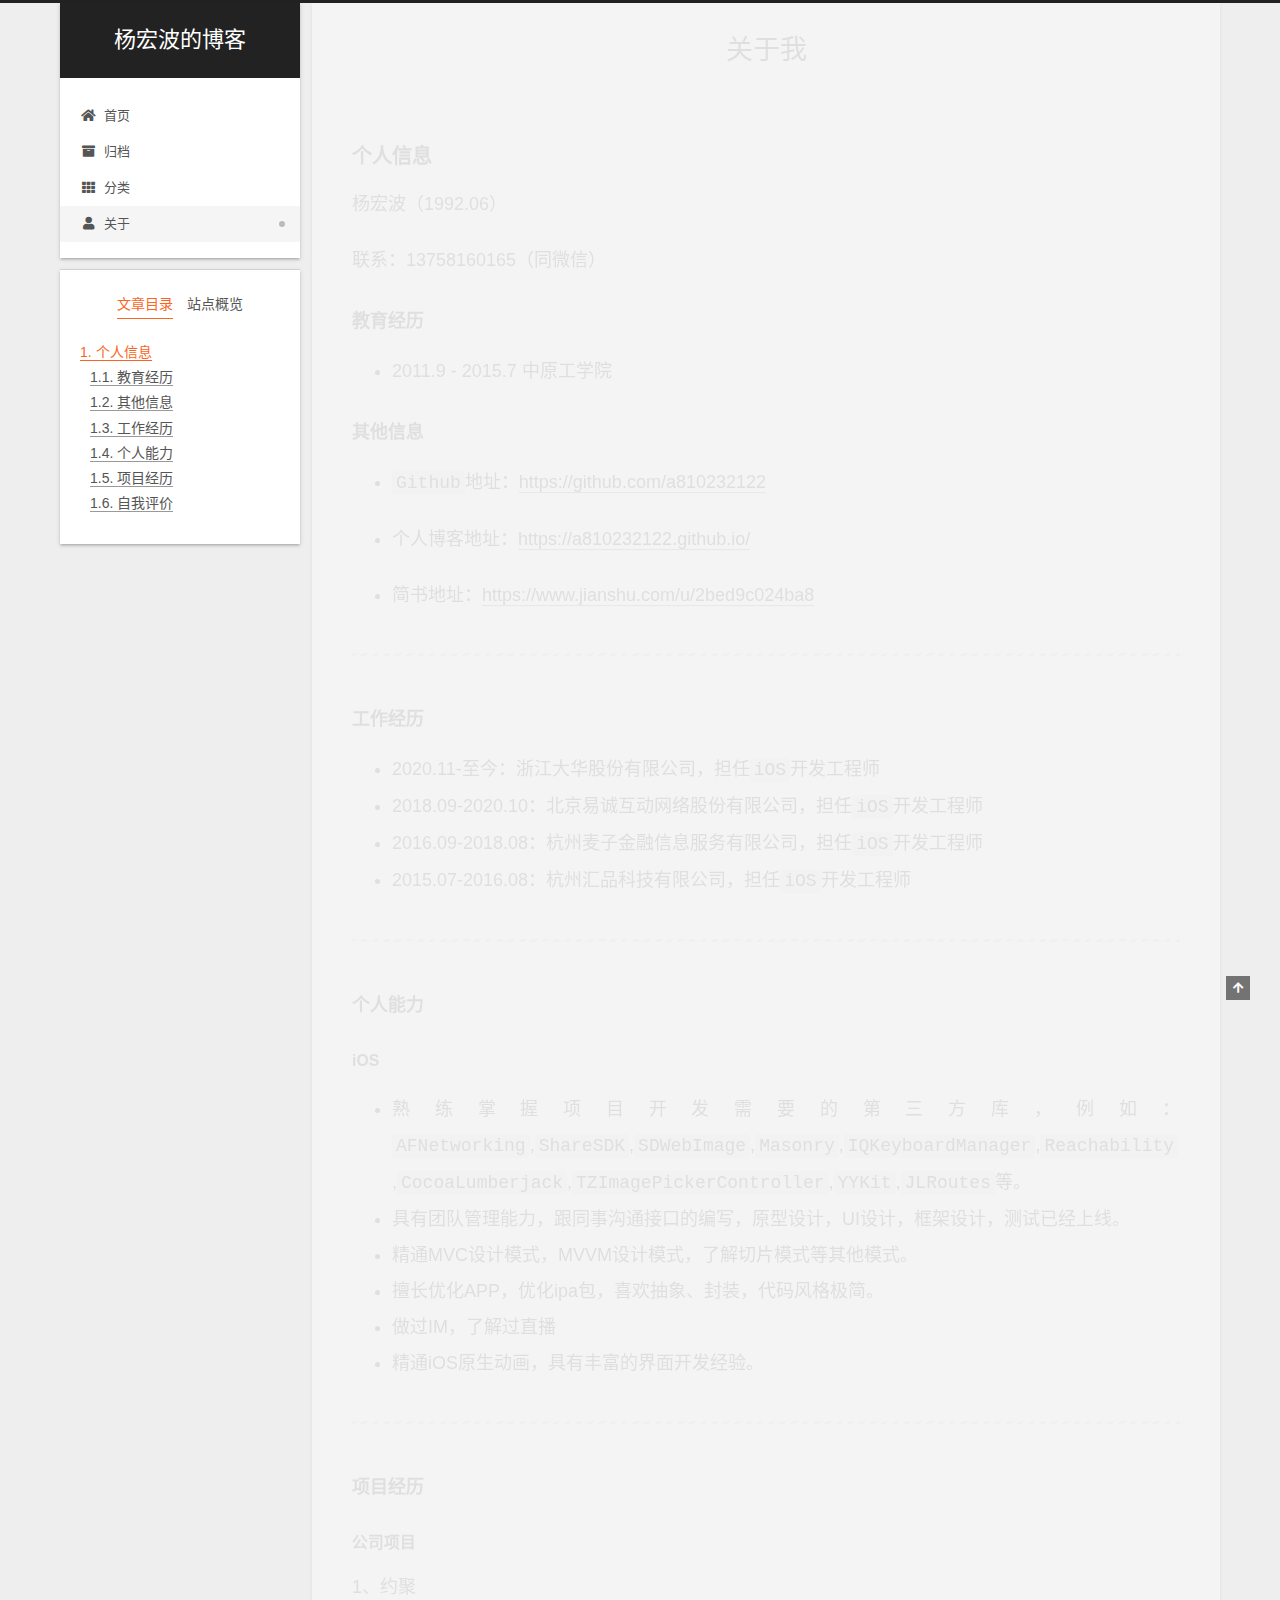
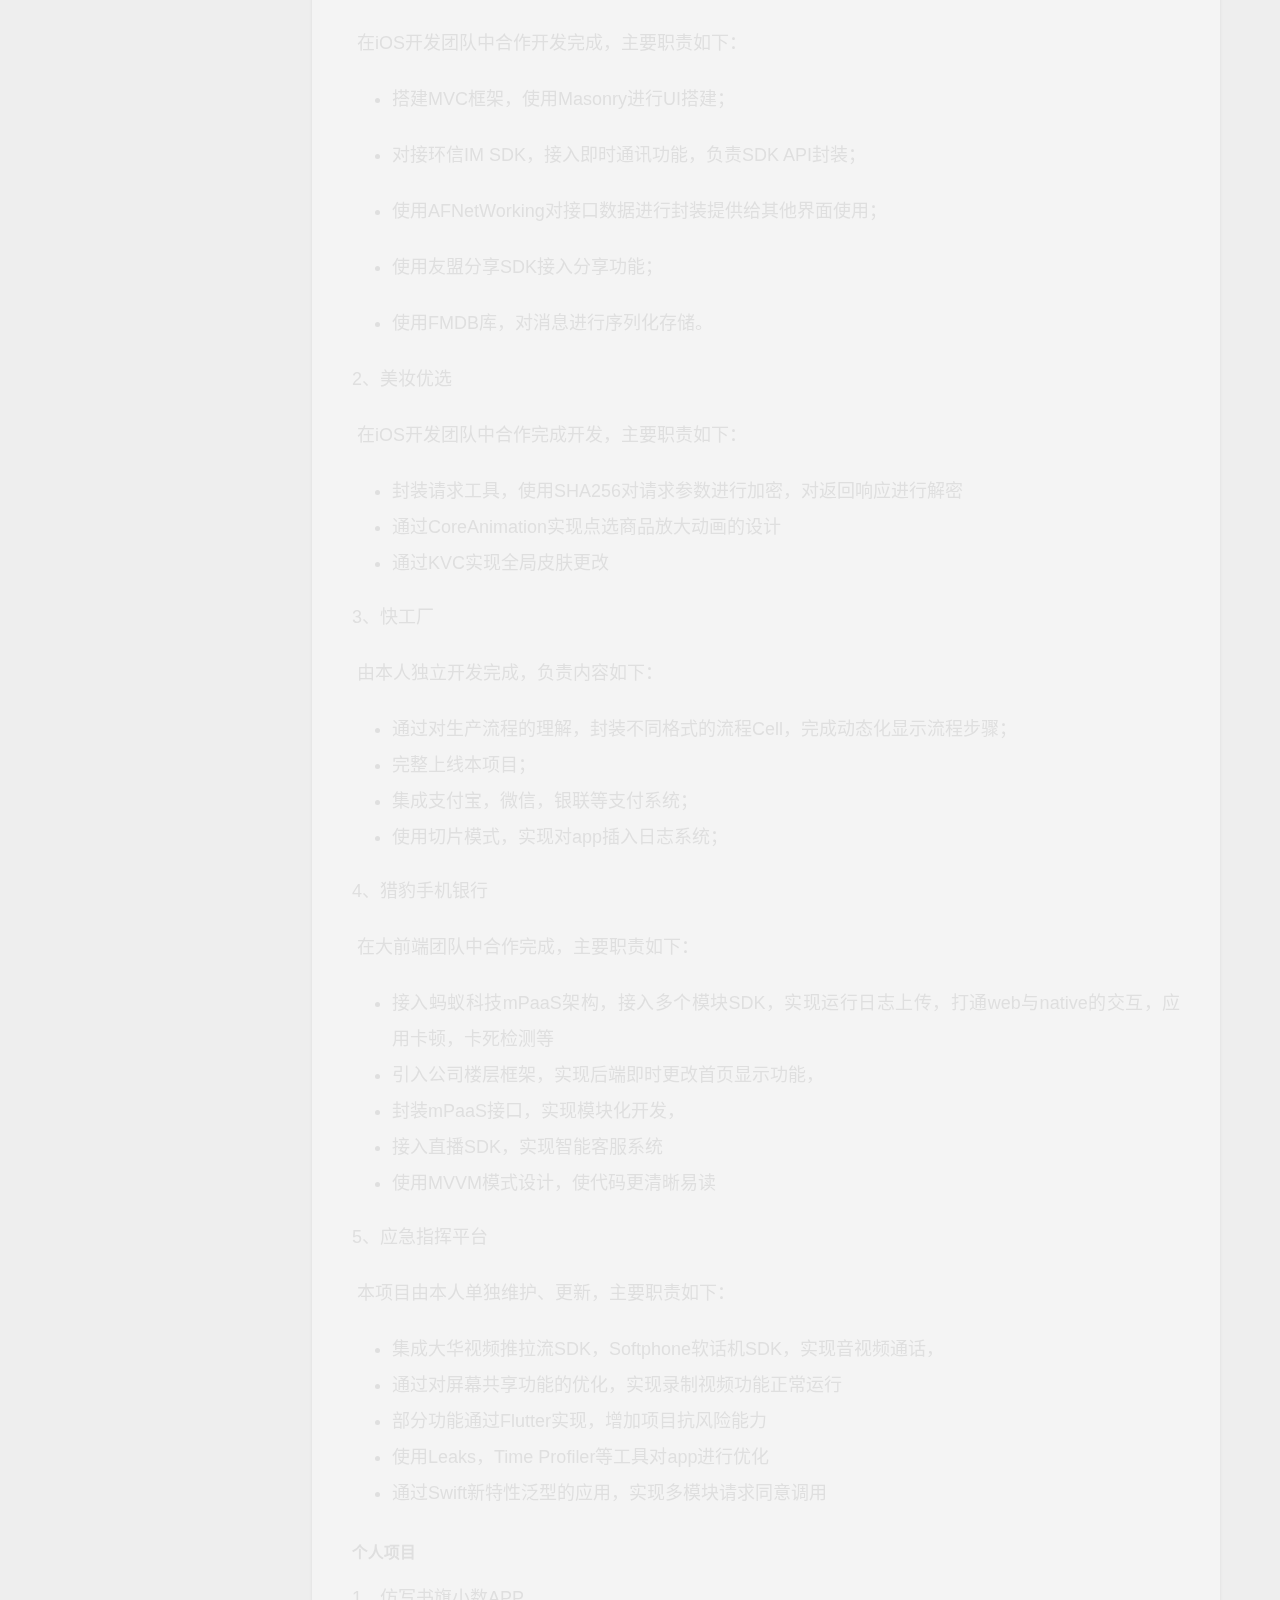
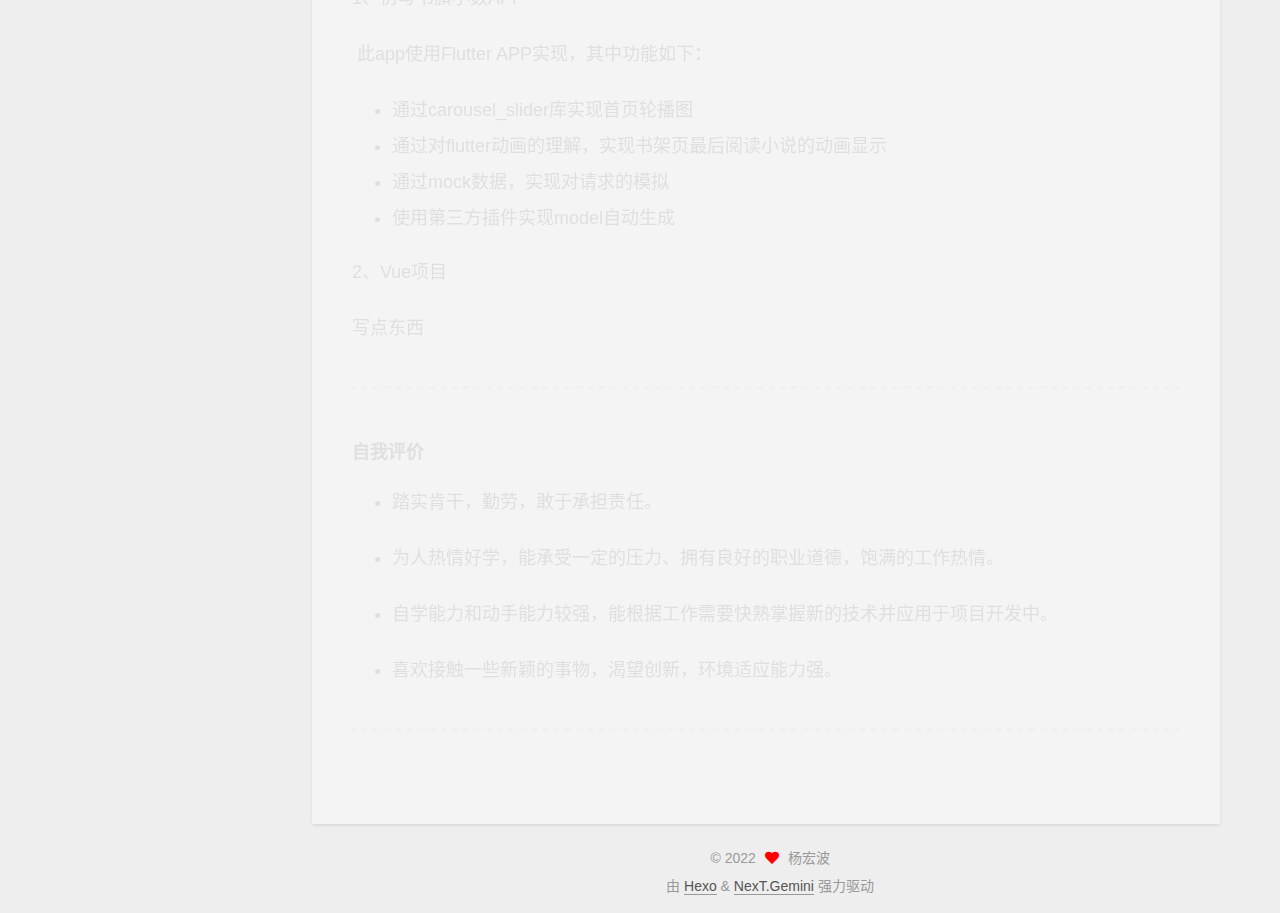
==== commit cf25b6f9: "Site updated: 2022-09-23 10:14:53" ====
--- a/about/index.html
+++ b/about/index.html
@@ -24,7 +24,7 @@
 <meta property="og:type" content="website">
 <meta property="og:title" content="关于我">
 <meta property="og:url" content="http://example.com/about/index.html">
-<meta property="og:site_name" content="技术成长历程">
+<meta property="og:site_name" content="杨宏波的博客">
 <meta property="og:description" content="个人信息杨宏波（1992.06） 联系：13758160165（同微信） 教育经历 2011.9 - 2015.7 中原工学院  其他信息 Github地址：https:&#x2F;&#x2F;github.com&#x2F;a810232122  个人博客地址：https:&#x2F;&#x2F;a810232122.github.io&#x2F;  简书地址：https:&#x2F;&#x2F;www.jianshu.com&#x2F;u&#x2F;2bed9c024ba8    工作经历">
 <meta property="og:locale" content="zh_CN">
 <meta property="article:published_time" content="2022-09-19T12:37:22.000Z">
@@ -45,7 +45,7 @@
   };
 </script>
 
-  <title>关于我 | 技术成长历程
+  <title>关于我 | 杨宏波的博客
 </title>
   
 
@@ -77,7 +77,7 @@
   </style>
 </noscript>
 
-<link rel="alternate" href="/atom.xml" title="技术成长历程" type="application/atom+xml">
+<link rel="alternate" href="/atom.xml" title="杨宏波的博客" type="application/atom+xml">
 </head>
 
 <body itemscope itemtype="http://schema.org/WebPage">
@@ -98,7 +98,7 @@
 
     <a href="/" class="brand" rel="start">
       <span class="logo-line-before"><i></i></span>
-      <h1 class="site-title">技术成长历程</h1>
+      <h1 class="site-title">杨宏波的博客</h1>
       <span class="logo-line-after"><i></i></span>
     </a>
   </div>
--- a/css/main.css
+++ b/css/main.css
@@ -1168,7 +1168,7 @@
 }
 .links-of-author a::before,
 .links-of-author span.exturl::before {
-  background: #63c8b1;
+  background: #ffa333;
   border-radius: 50%;
   content: ' ';
   display: inline-block;
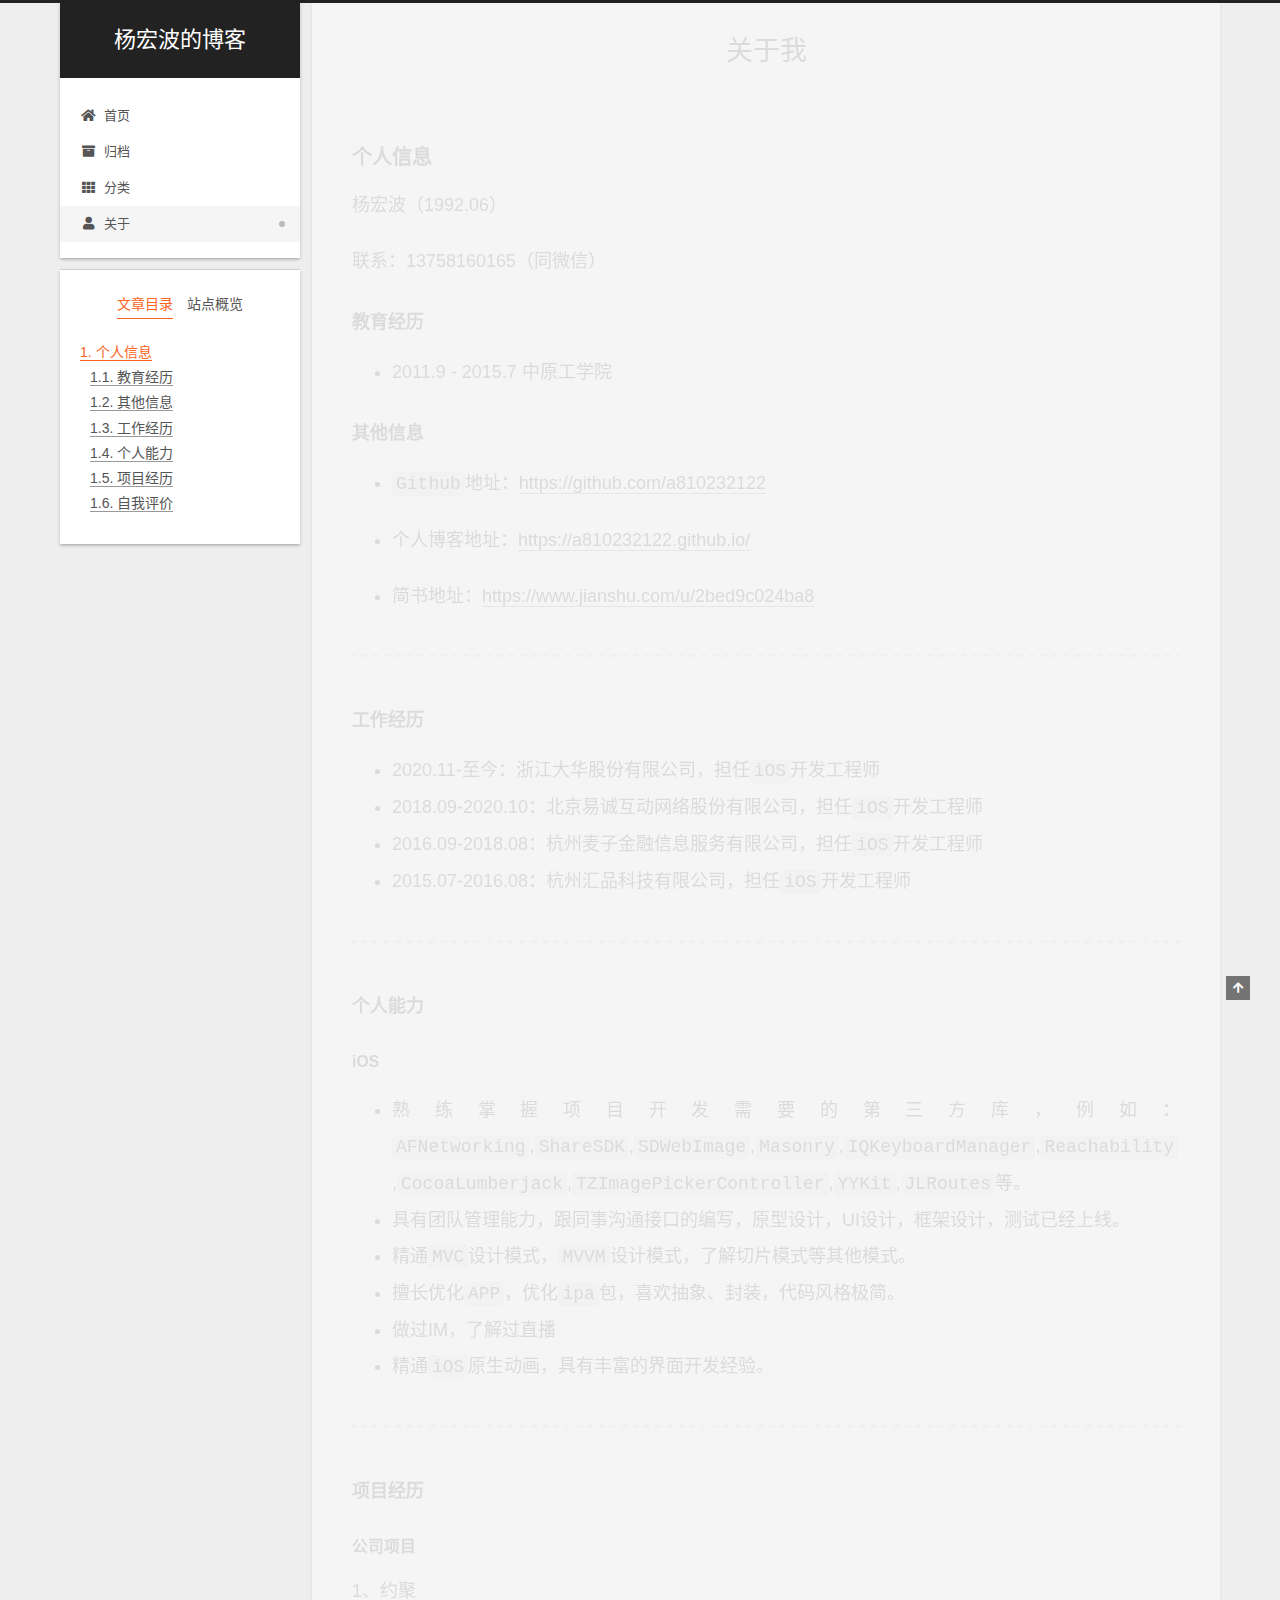
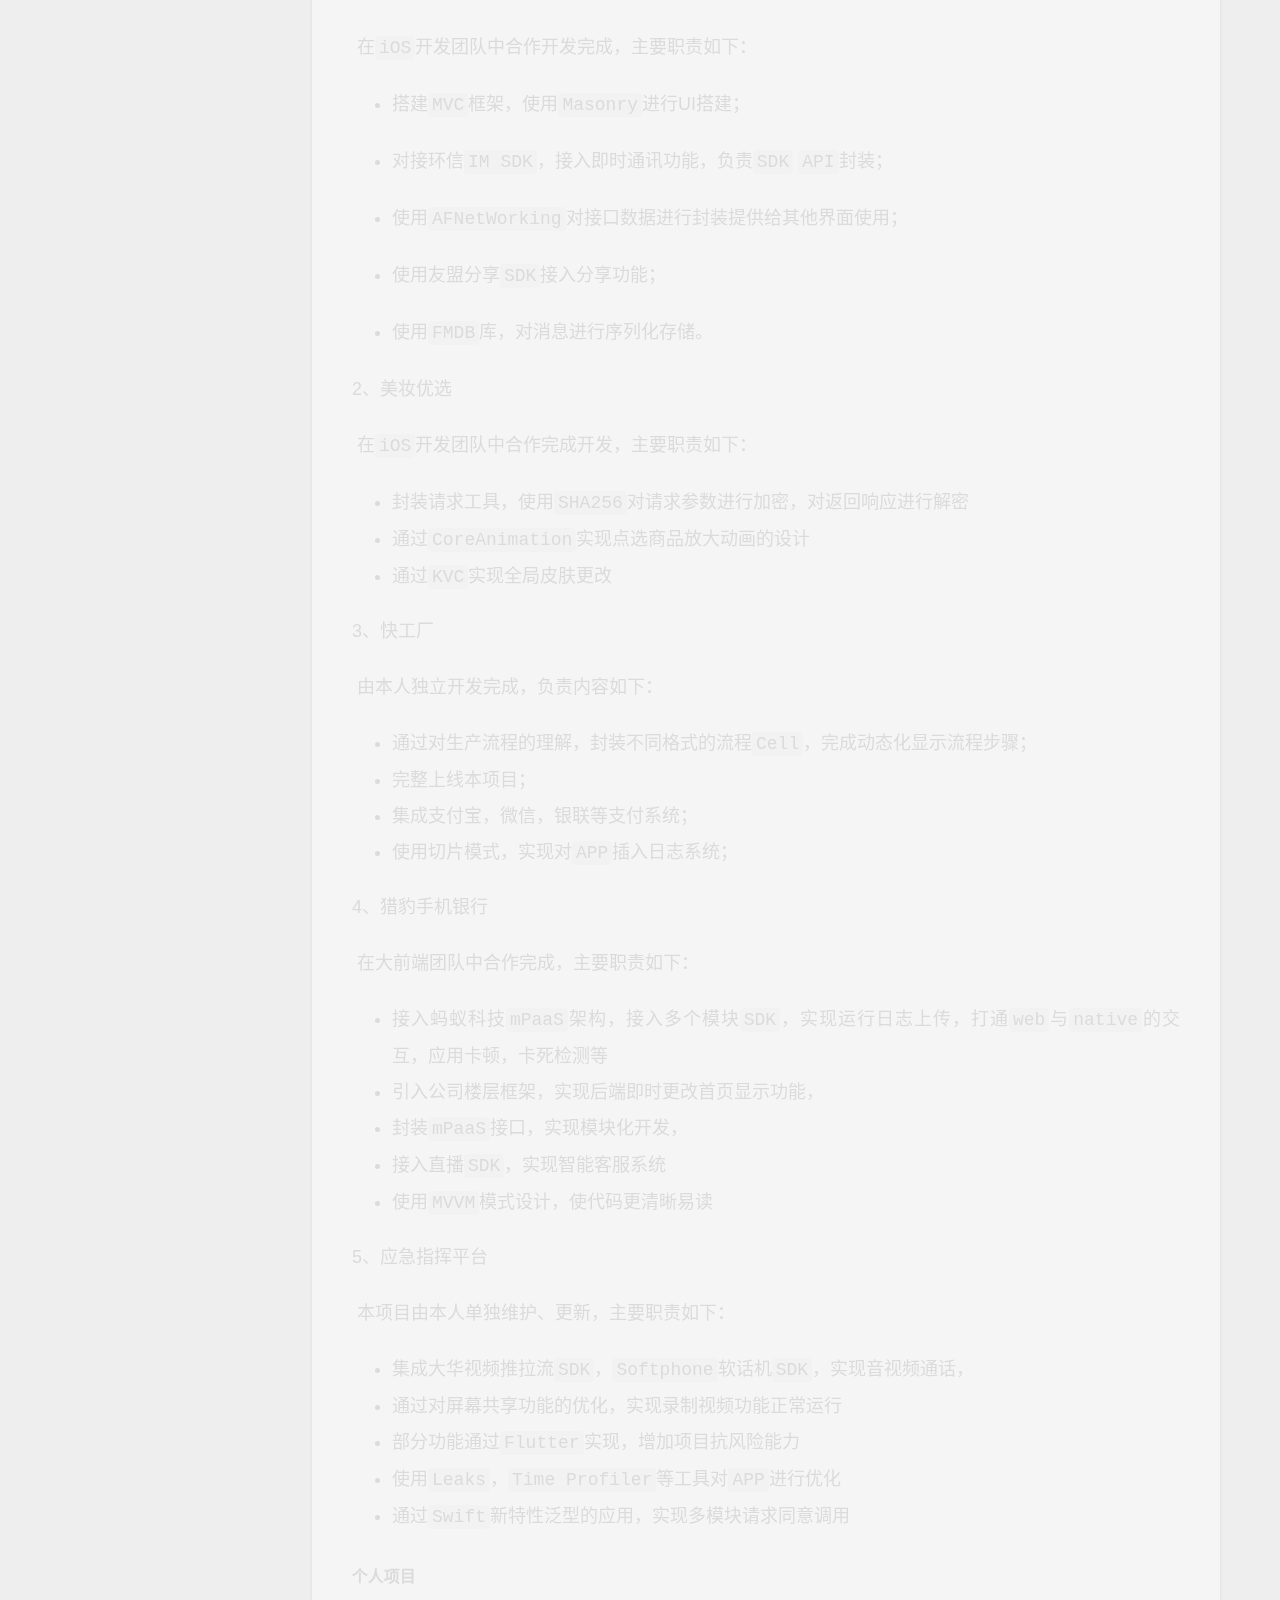
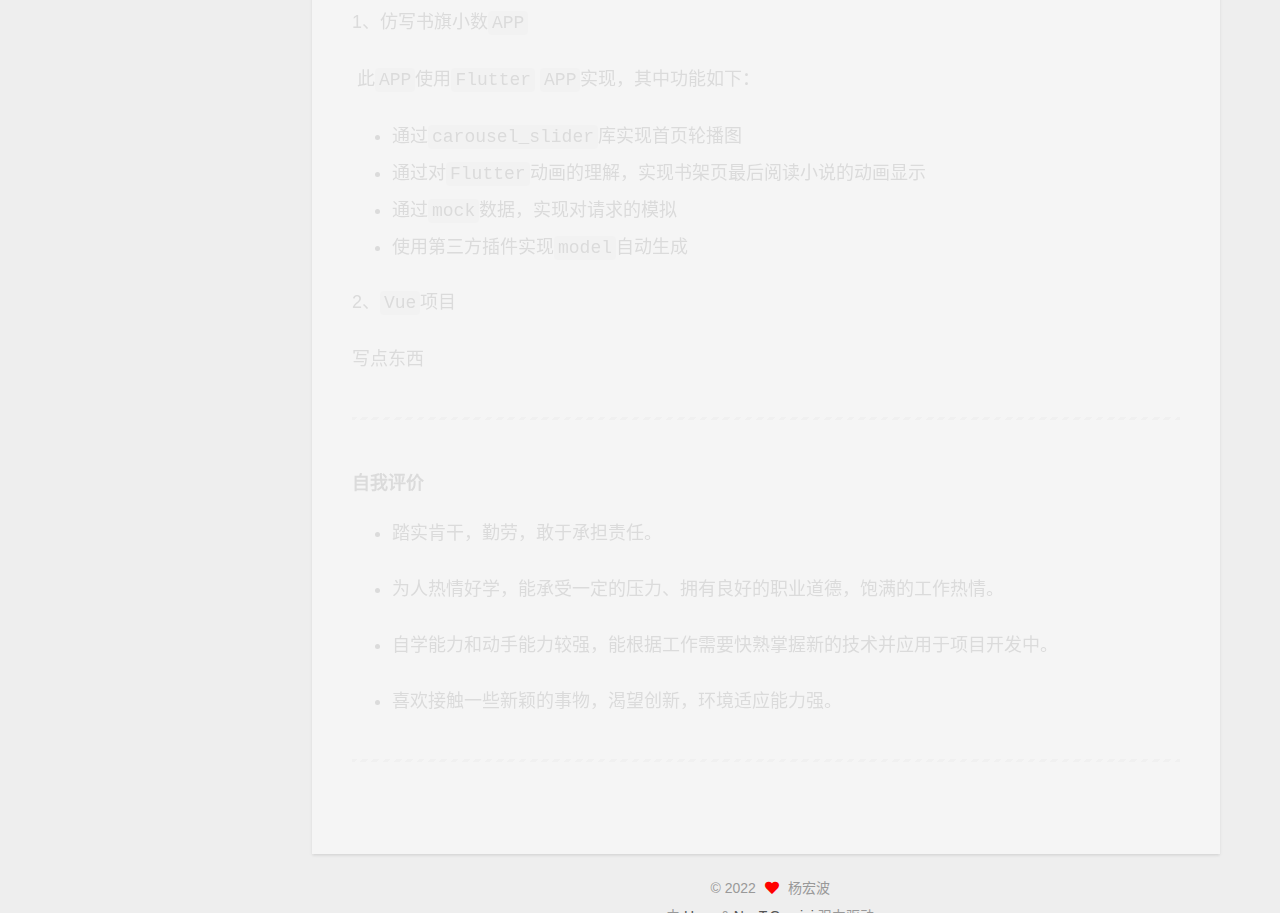
==== commit 07ffbea5: "Site updated: 2022-09-23 10:20:04" ====
--- a/about/index.html
+++ b/about/index.html
@@ -28,7 +28,7 @@
 <meta property="og:description" content="个人信息杨宏波（1992.06） 联系：13758160165（同微信） 教育经历 2011.9 - 2015.7 中原工学院  其他信息 Github地址：https:&#x2F;&#x2F;github.com&#x2F;a810232122  个人博客地址：https:&#x2F;&#x2F;a810232122.github.io&#x2F;  简书地址：https:&#x2F;&#x2F;www.jianshu.com&#x2F;u&#x2F;2bed9c024ba8    工作经历">
 <meta property="og:locale" content="zh_CN">
 <meta property="article:published_time" content="2022-09-19T12:37:22.000Z">
-<meta property="article:modified_time" content="2022-09-23T02:12:04.888Z">
+<meta property="article:modified_time" content="2022-09-23T02:19:47.769Z">
 <meta property="article:author" content="杨宏波">
 <meta name="twitter:card" content="summary">
 
@@ -204,68 +204,68 @@
 <h5 id="个人能力"><a href="#个人能力" class="headerlink" title="个人能力"></a>个人能力</h5><h6 id="iOS"><a href="#iOS" class="headerlink" title="iOS"></a>iOS</h6><ul>
 <li>熟练掌握项目开发需要的第三方库，例如：<code>AFNetworking</code>,<code>ShareSDK</code>,<code>SDWebImage</code>,<code>Masonry</code>,<code>IQKeyboardManager</code>,<code>Reachability</code>,<code>CocoaLumberjack</code>,<code>TZImagePickerController</code>,<code>YYKit</code>,<code>JLRoutes</code>等。</li>
 <li>具有团队管理能力，跟同事沟通接口的编写，原型设计，UI设计，框架设计，测试已经上线。</li>
-<li>精通MVC设计模式，MVVM设计模式，了解切片模式等其他模式。</li>
-<li>擅长优化APP，优化ipa包，喜欢抽象、封装，代码风格极简。</li>
+<li>精通<code>MVC</code>设计模式，<code>MVVM</code>设计模式，了解切片模式等其他模式。</li>
+<li>擅长优化<code>APP</code>，优化<code>ipa</code>包，喜欢抽象、封装，代码风格极简。</li>
 <li>做过IM，了解过直播</li>
-<li>精通iOS原生动画，具有丰富的界面开发经验。</li>
+<li>精通<code>iOS</code>原生动画，具有丰富的界面开发经验。</li>
 </ul>
 <hr>
 <h5 id="项目经历"><a href="#项目经历" class="headerlink" title="项目经历"></a>项目经历</h5><h6 id="公司项目"><a href="#公司项目" class="headerlink" title="公司项目"></a>公司项目</h6><p>1、约聚</p>
-<p>​		在iOS开发团队中合作开发完成，主要职责如下：</p>
-<ul>
-<li><p>搭建MVC框架，使用Masonry进行UI搭建；</p>
-</li>
-<li><p>对接环信IM SDK，接入即时通讯功能，负责SDK API封装；</p>
-</li>
-<li><p>使用AFNetWorking对接口数据进行封装提供给其他界面使用；</p>
-</li>
-<li><p>使用友盟分享SDK接入分享功能；</p>
-</li>
-<li><p>使用FMDB库，对消息进行序列化存储。</p>
+<p>​		在<code>iOS</code>开发团队中合作开发完成，主要职责如下：</p>
+<ul>
+<li><p>搭建<code>MVC</code>框架，使用<code>Masonry</code>进行UI搭建；</p>
+</li>
+<li><p>对接环信<code>IM SDK</code>，接入即时通讯功能，负责<code>SDK</code> <code>API</code>封装；</p>
+</li>
+<li><p>使用<code>AFNetWorking</code>对接口数据进行封装提供给其他界面使用；</p>
+</li>
+<li><p>使用友盟分享<code>SDK</code>接入分享功能；</p>
+</li>
+<li><p>使用<code>FMDB</code>库，对消息进行序列化存储。</p>
 </li>
 </ul>
 <p>2、美妆优选</p>
-<p>​		在iOS开发团队中合作完成开发，主要职责如下：</p>
-<ul>
-<li>封装请求工具，使用SHA256对请求参数进行加密，对返回响应进行解密</li>
-<li>通过CoreAnimation实现点选商品放大动画的设计</li>
-<li>通过KVC实现全局皮肤更改</li>
+<p>​		在<code>iOS</code>开发团队中合作完成开发，主要职责如下：</p>
+<ul>
+<li>封装请求工具，使用<code>SHA256</code>对请求参数进行加密，对返回响应进行解密</li>
+<li>通过<code>CoreAnimation</code>实现点选商品放大动画的设计</li>
+<li>通过<code>KVC</code>实现全局皮肤更改</li>
 </ul>
 <p>3、快工厂</p>
 <p>​		由本人独立开发完成，负责内容如下：</p>
 <ul>
-<li>通过对生产流程的理解，封装不同格式的流程Cell，完成动态化显示流程步骤；</li>
+<li>通过对生产流程的理解，封装不同格式的流程<code>Cell</code>，完成动态化显示流程步骤；</li>
 <li>完整上线本项目；</li>
 <li>集成支付宝，微信，银联等支付系统；</li>
-<li>使用切片模式，实现对app插入日志系统；</li>
+<li>使用切片模式，实现对<code>APP</code>插入日志系统；</li>
 </ul>
 <p>4、猎豹手机银行</p>
 <p>​		在大前端团队中合作完成，主要职责如下：</p>
 <ul>
-<li>接入蚂蚁科技mPaaS架构，接入多个模块SDK，实现运行日志上传，打通web与native的交互，应用卡顿，卡死检测等</li>
+<li>接入蚂蚁科技<code>mPaaS</code>架构，接入多个模块<code>SDK</code>，实现运行日志上传，打通<code>web</code>与<code>native</code>的交互，应用卡顿，卡死检测等</li>
 <li>引入公司楼层框架，实现后端即时更改首页显示功能，</li>
-<li>封装mPaaS接口，实现模块化开发，</li>
-<li>接入直播SDK，实现智能客服系统</li>
-<li>使用MVVM模式设计，使代码更清晰易读</li>
+<li>封装<code>mPaaS</code>接口，实现模块化开发，</li>
+<li>接入直播<code>SDK</code>，实现智能客服系统</li>
+<li>使用<code>MVVM</code>模式设计，使代码更清晰易读</li>
 </ul>
 <p>5、应急指挥平台</p>
 <p>​		本项目由本人单独维护、更新，主要职责如下：</p>
 <ul>
-<li>集成大华视频推拉流SDK，Softphone软话机SDK，实现音视频通话，</li>
+<li>集成大华视频推拉流<code>SDK</code>，<code>Softphone</code>软话机<code>SDK</code>，实现音视频通话，</li>
 <li>通过对屏幕共享功能的优化，实现录制视频功能正常运行</li>
-<li>部分功能通过Flutter实现，增加项目抗风险能力</li>
-<li>使用Leaks，Time Profiler等工具对app进行优化</li>
-<li>通过Swift新特性泛型的应用，实现多模块请求同意调用</li>
-</ul>
-<h6 id="个人项目"><a href="#个人项目" class="headerlink" title="个人项目"></a>个人项目</h6><p>1、仿写书旗小数APP</p>
-<p>​		此app使用Flutter APP实现，其中功能如下：</p>
-<ul>
-<li>通过carousel_slider库实现首页轮播图</li>
-<li>通过对flutter动画的理解，实现书架页最后阅读小说的动画显示</li>
-<li>通过mock数据，实现对请求的模拟</li>
-<li>使用第三方插件实现model自动生成</li>
-</ul>
-<p>2、Vue项目</p>
+<li>部分功能通过<code>Flutter</code>实现，增加项目抗风险能力</li>
+<li>使用<code>Leaks</code>，<code>Time Profiler</code>等工具对<code>APP</code>进行优化</li>
+<li>通过<code>Swift</code>新特性泛型的应用，实现多模块请求同意调用</li>
+</ul>
+<h6 id="个人项目"><a href="#个人项目" class="headerlink" title="个人项目"></a>个人项目</h6><p>1、仿写书旗小数<code>APP</code></p>
+<p>​		此<code>APP</code>使用<code>Flutter</code> <code>APP</code>实现，其中功能如下：</p>
+<ul>
+<li>通过<code>carousel_slider</code>库实现首页轮播图</li>
+<li>通过对<code>Flutter</code>动画的理解，实现书架页最后阅读小说的动画显示</li>
+<li>通过<code>mock</code>数据，实现对请求的模拟</li>
+<li>使用第三方插件实现<code>model</code>自动生成</li>
+</ul>
+<p>2、<code>Vue</code>项目</p>
 <p>写点东西</p>
 <hr>
 <h5 id="自我评价"><a href="#自我评价" class="headerlink" title="自我评价"></a>自我评价</h5><ul>
--- a/css/main.css
+++ b/css/main.css
@@ -1168,7 +1168,7 @@
 }
 .links-of-author a::before,
 .links-of-author span.exturl::before {
-  background: #ffa333;
+  background: #ffacda;
   border-radius: 50%;
   content: ' ';
   display: inline-block;
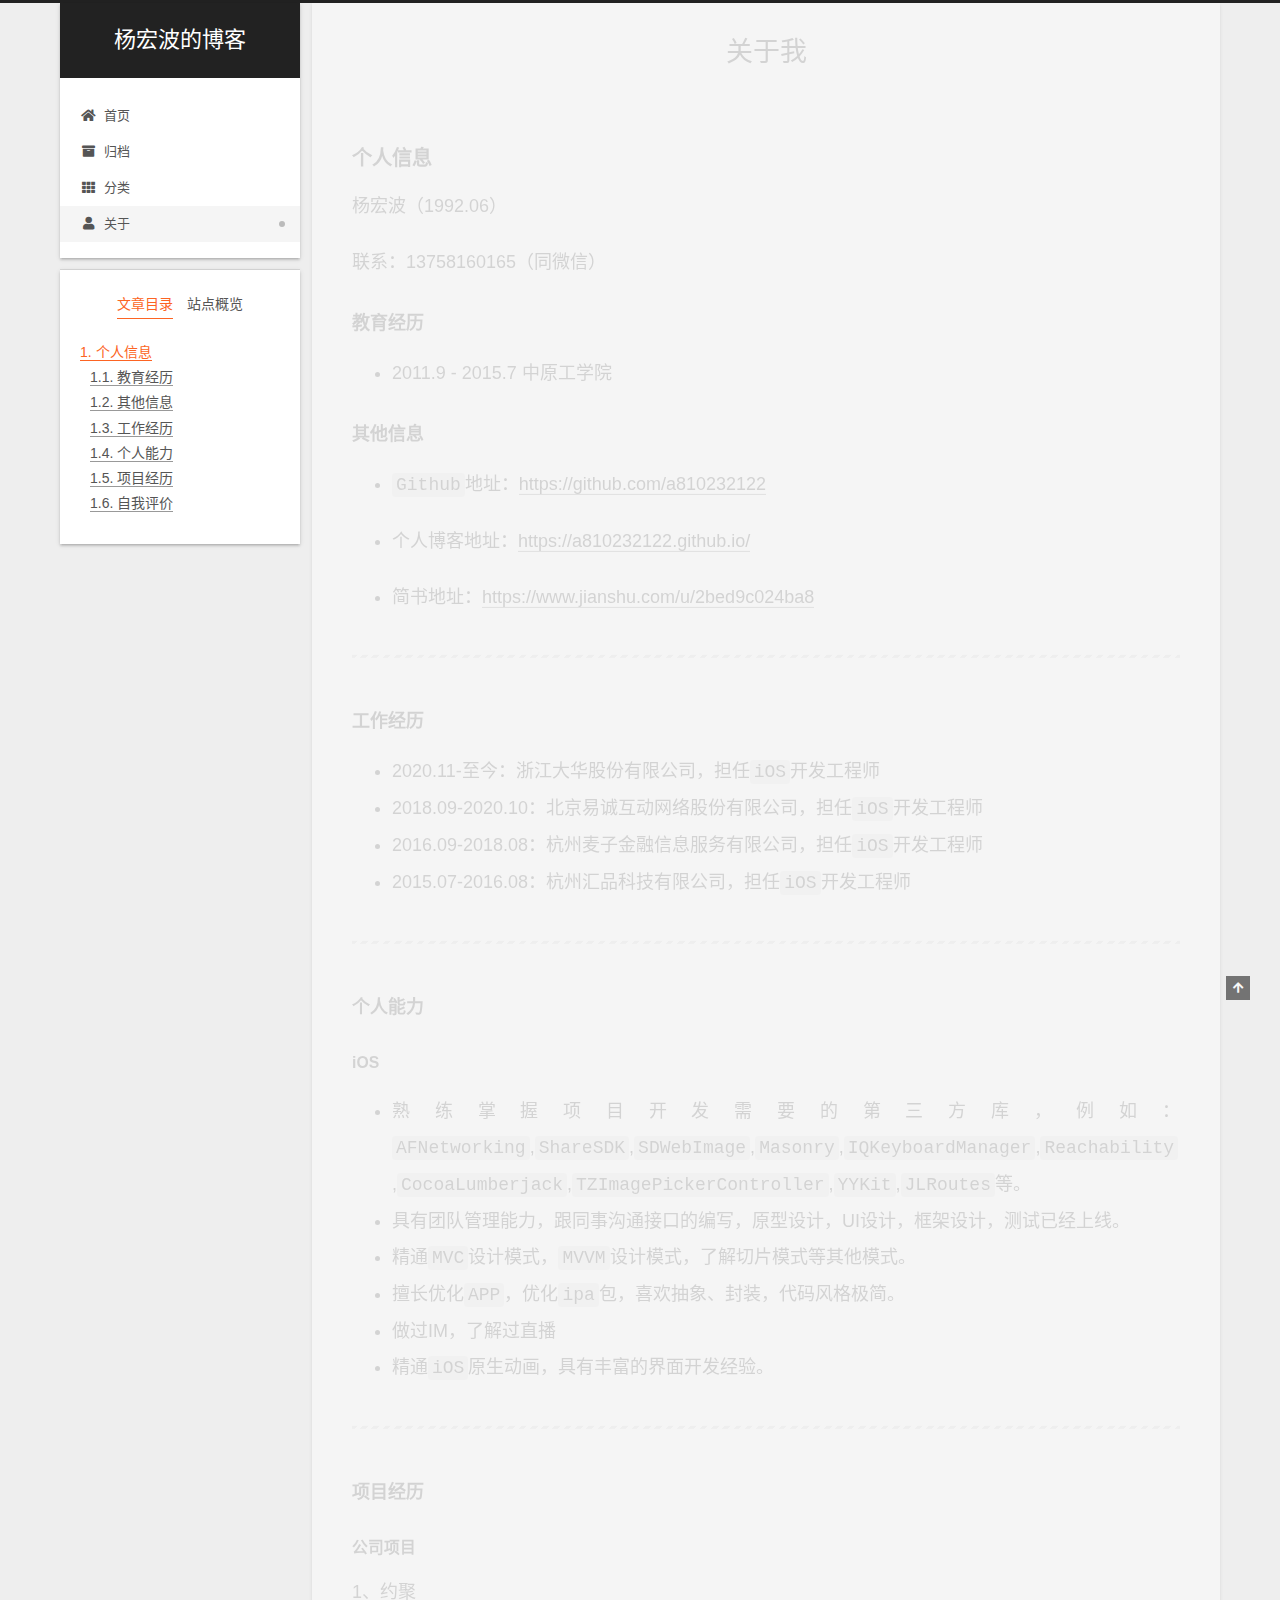
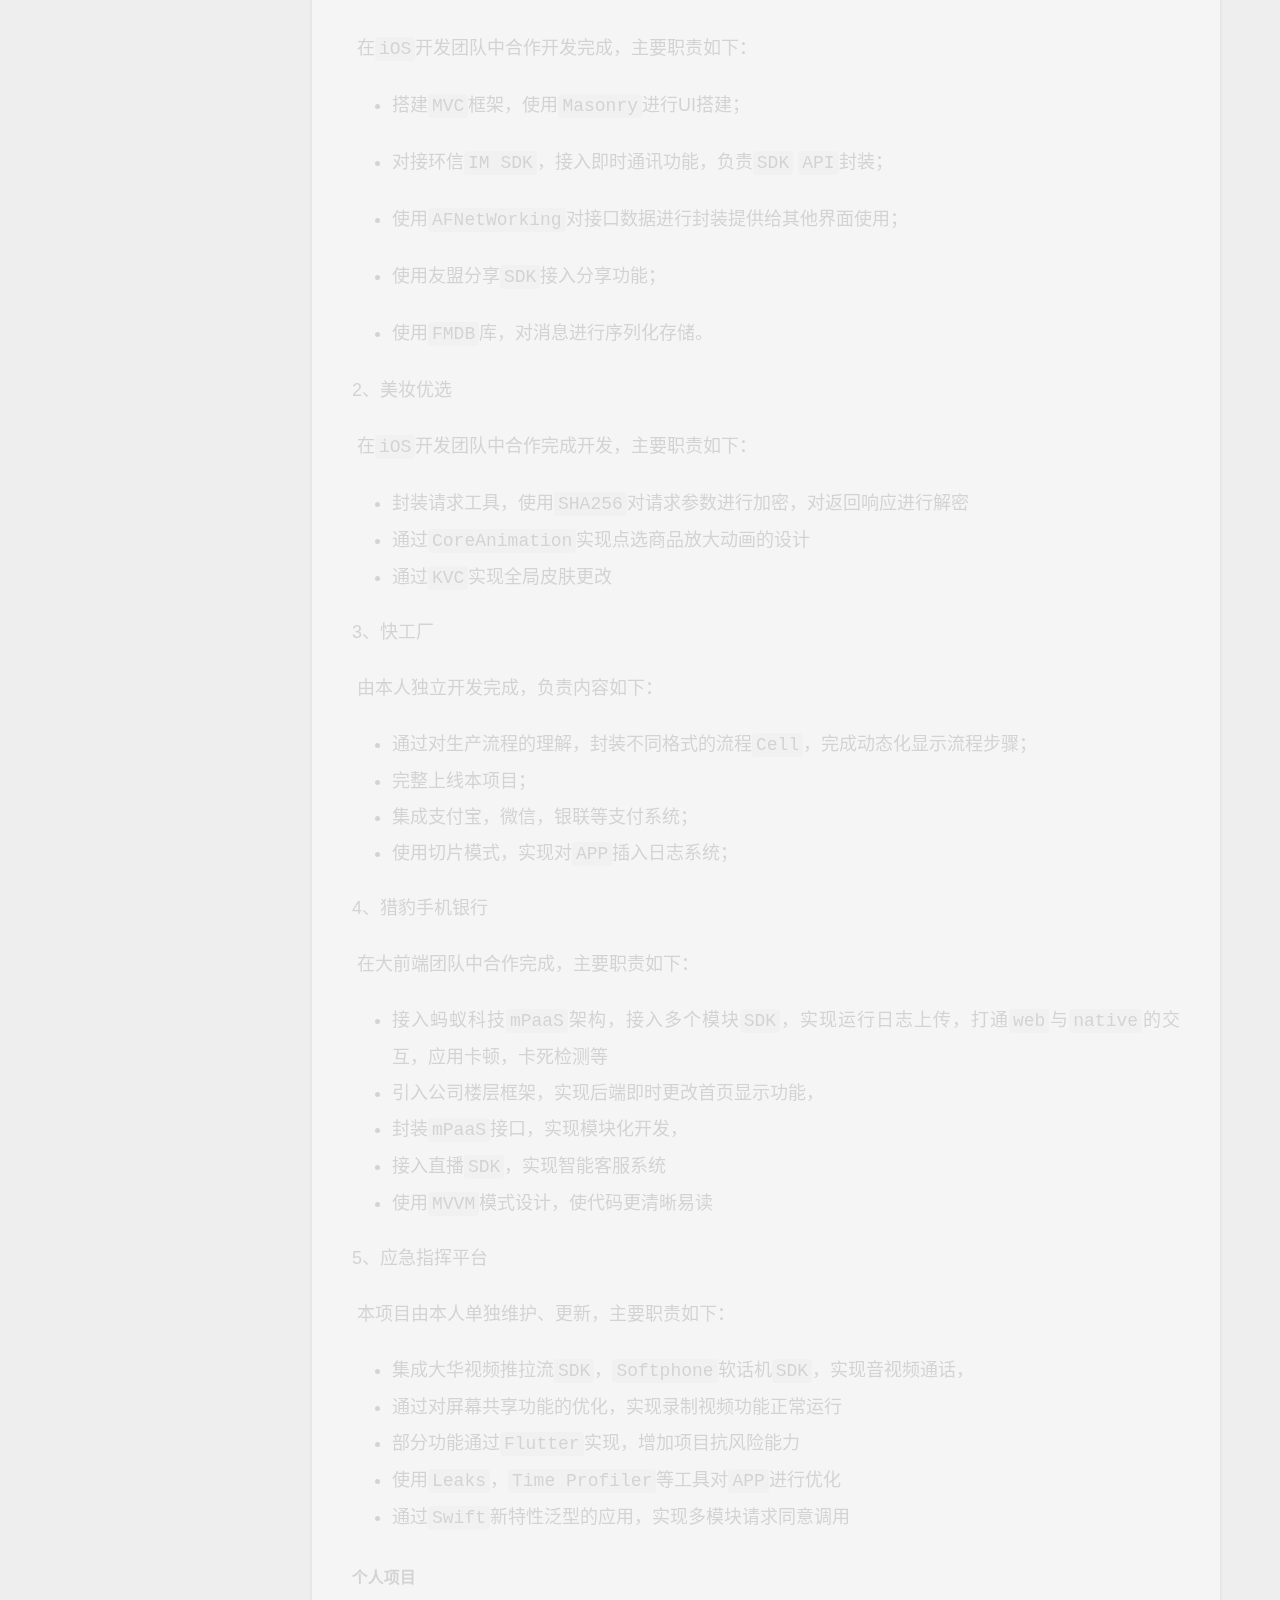
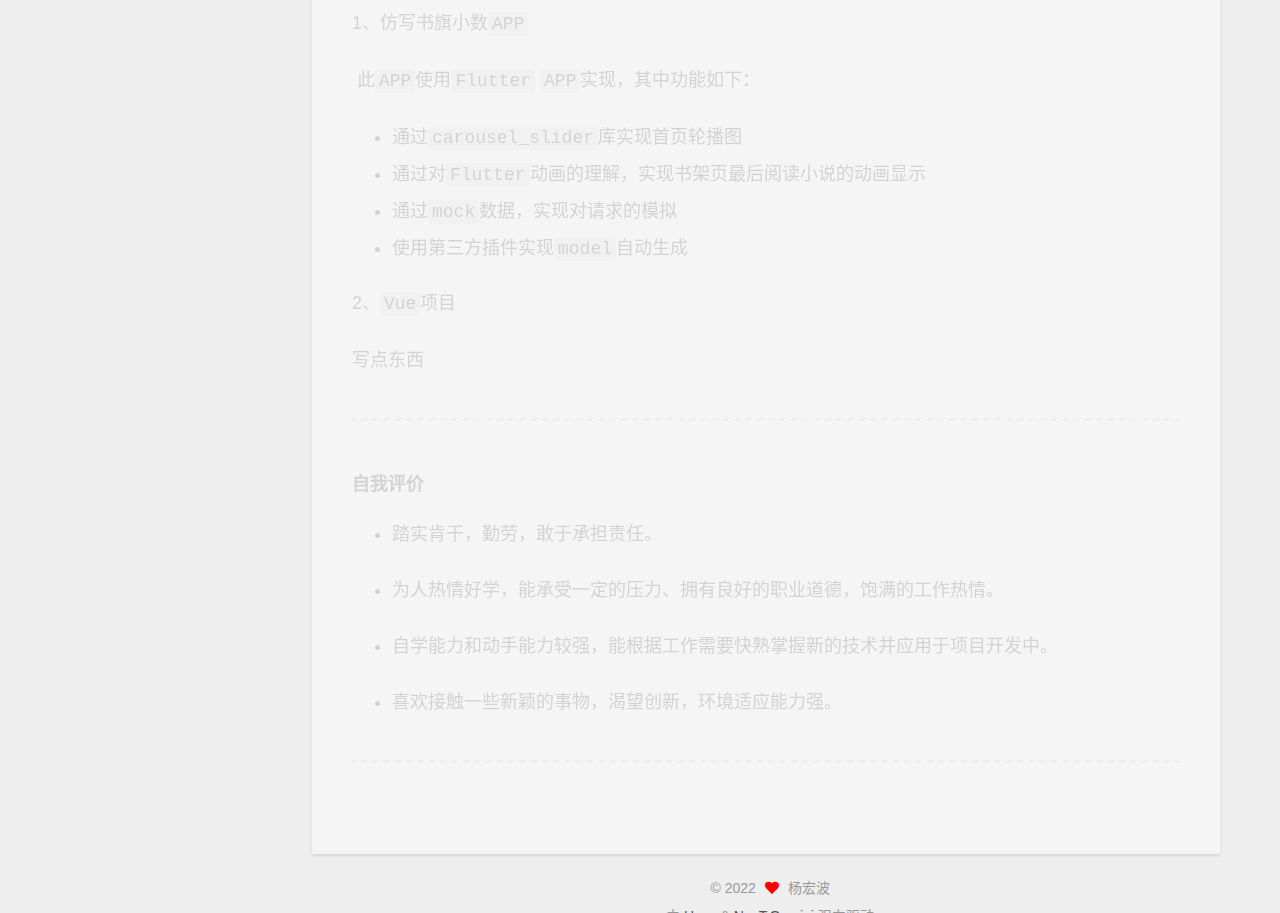
==== commit dde1a4e2: "Site updated: 2022-10-14 11:35:26" ====
--- a/about/index.html
+++ b/about/index.html
@@ -356,14 +356,14 @@
       <div class="site-state-item site-state-posts">
           <a href="/archives/">
         
-          <span class="site-state-item-count">2</span>
+          <span class="site-state-item-count">3</span>
           <span class="site-state-item-name">日志</span>
         </a>
       </div>
       <div class="site-state-item site-state-categories">
             <a href="/categories/">
           
-        <span class="site-state-item-count">2</span>
+        <span class="site-state-item-count">3</span>
         <span class="site-state-item-name">分类</span></a>
       </div>
   </nav>
--- a/css/main.css
+++ b/css/main.css
@@ -1168,7 +1168,7 @@
 }
 .links-of-author a::before,
 .links-of-author span.exturl::before {
-  background: #ffacda;
+  background: #7e780f;
   border-radius: 50%;
   content: ' ';
   display: inline-block;
